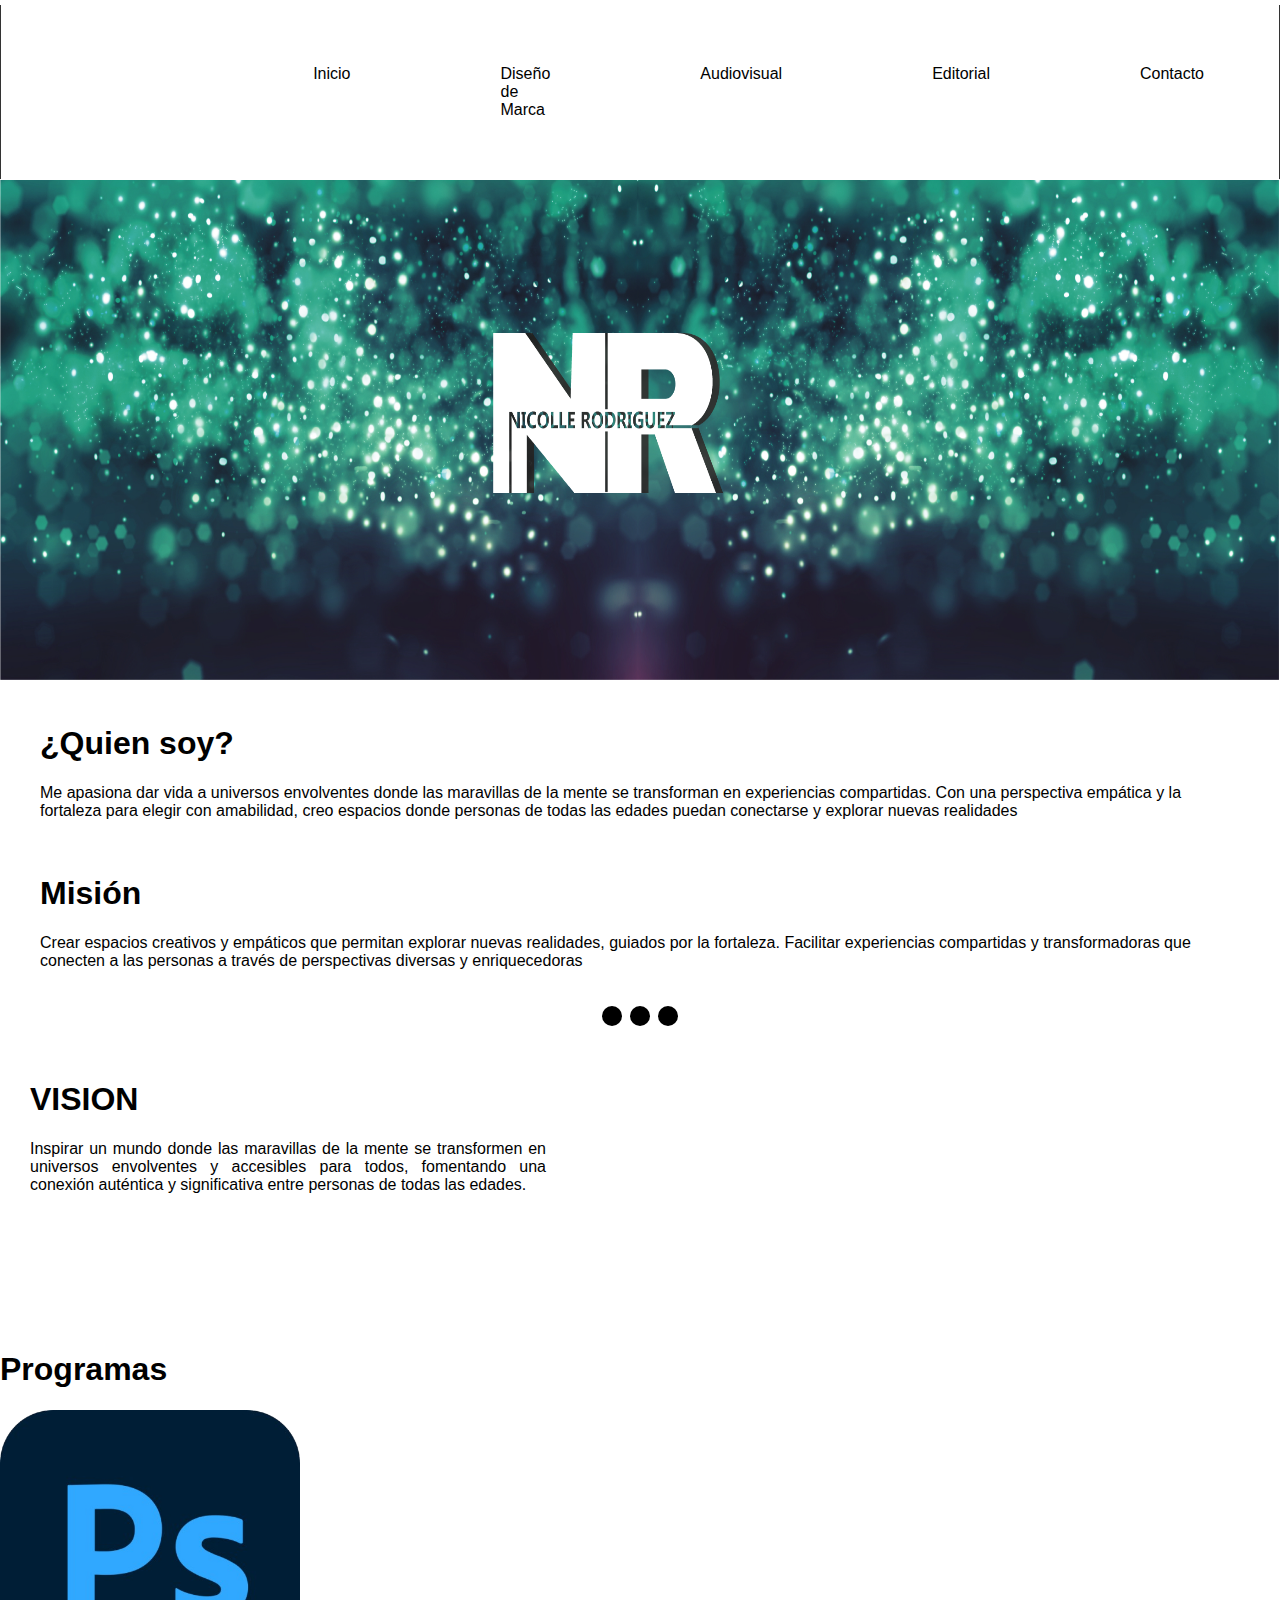
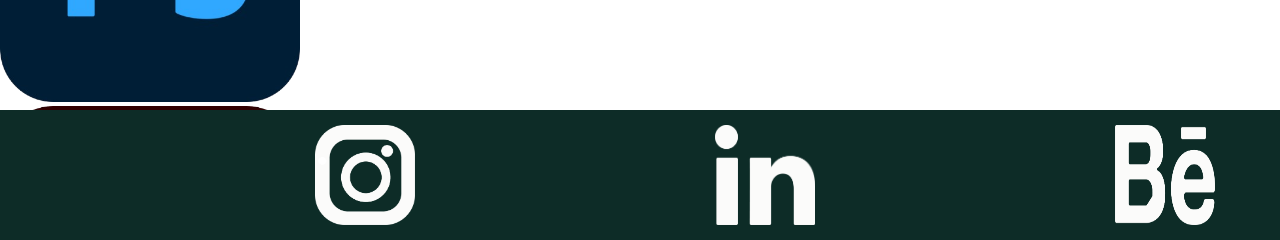
==== index.html @ faaec2b0 "arreglo barra menu" ====
<!DOCTYPE html>
<html lang="co">
<head>
    <meta charset="UTF-8">
    <title>Mi Página Web</title>
    <link rel="stylesheet" href="styles.css">
</head>
<body>
    <div class="contenedor">
        <nav>

            <ul class="menu">
                <img src="img/logo verde.png" alt="logo" class="logo">
                <li><a href="index.html">Inicio</a></li>
                <li><a href="diseño.html">Diseño de Marca</a>
                <div class="despliegue_abajo" >
                    <a href="servicio1">Servicio 1</a>
                    <a href="servicio2">Servicio 2</a>
                    <a href="servicio3">Servicio 3</a>
                </div>
                </li>
                <li><a href="audiovisual.html">Audiovisual</a>
                <div class="despliegue_abajo" >
                    <a href="servicio1">Servicio 1</a>
                    <a href="servicio2">Servicio 2</a>
                    <a href="servicio3">Servicio 3</a>
                </div>
                </li>
                <li><a href="editorial.html">Editorial</a>
                <div class="despliegue_abajo" >
                    <a href="servicio1">Servicio 1</a>
                    <a href="servicio2">Servicio 2</a>
                    <a href="servicio3">Servicio 3</a>
                </div>
                </li>
                <li>
                    <a href="contacto.html">Contacto</a>
                </li>
            </ul>
        </nav>
        <div class="portada">
            <img src="img/portada.png" alt="Inicio" class="portada img">
        </div>
        <div class="contenido"> 
            <div class="columna"> 
                <h1>¿Quien soy?</h1>
                <p>Me apasiona dar vida a universos envolventes donde las maravillas 
                    de la mente se transforman en experiencias compartidas. Con una 
                    perspectiva empática y la fortaleza para elegir con amabilidad, creo 
                    espacios donde personas de todas las edades puedan conectarse y 
                    explorar nuevas realidades
                </p> 
                <br>
                <h1>Misión</h1>
                <p>Crear espacios creativos y empáticos que permitan explorar nuevas 
                    realidades, guiados por la fortaleza. Facilitar experiencias 
                    compartidas y transformadoras que conecten a las personas a través 
                    de perspectivas diversas y enriquecedoras
                </p> 
            </div> 
            <div class="imagenes"> 
                <img src="img/img1.png" alt="Imagen1"> 
            </div>
            <div class="imagenes">
                <img src="img/img2.jpg" alt="Imagen2">
            </div>
            <div class="imagenes">
                <img src="img/img3.jpg" alt="Imagen3"> 
            </div>
            </div>
            <div class="cajapunto">
                <span class="punto" ></span>
                <span class="punto" ></span>
                <span class="punto" ></span>
            </div>    
            <div class="clearfix"></div>
        
            <section id="info">
                <article class="article">
                <h1>VISION</h1>         
                <p>Inspirar un mundo donde las maravillas de la mente se transformen 
                    en universos envolventes y accesibles para todos, fomentando una 
                    conexión auténtica y significativa entre personas de todas las edades.
                </p> 
            </section>
        </div> 
        <section>
            <h1>Programas</h1>
            <div class="programas">
                <img src="img/Photoshop.png">
                <img src="img/Adobe_Illustrator.png">
                <img src="img/Canva.png">
                <img src="img/indesign.png">
            </div>
        </section>
    </div>
    <footer>
        <div class="contacto">
            <a href="https://www.instagram.com" target="_blank">
                <img src="img/instagram-logo.png" alt="Instagram" class="redes">
            </a>
            <a href="https://www.linkedin.com" target="_blank">
                <img src="img/linkedin-logo.png" alt="LinkedIn" class="redes">
            </a>
            <a href="https://www.behance.net/nicollerodrigu17" target="_blank">
                <img src="img/behance-logo.png" alt="Behance" class="redes">
            </a>
        </div>
    </footer>
    <script> 
        var slideIndex = 0;
        showSlides();
        
        function showSlides() {
            var i;
            var slides = document.getElementsByClassName("galeria");
            var dots = document.getElementsByClassName("punto");
            for (i = 0; i < slides.length; i++) {
                slides[i].style.display = "none";  
            }
            slideIndex++;
            if (slideIndex > slides.length) {slideIndex = 1}    
            for (i = 0; i < dots.length; i++) {
                dots[i].className = dots[i].className.replace(" activo", "");
            }
            slides[slideIndex-1].style.display = "block";  
            dots[slideIndex-1].className += " activo";
            setTimeout(showSlides, 2000); 
        }
    </script>
</body>
</html>
---- styles.css ----
@charset "utf-8";
* {box-sizing:border-box}



body {
    font-family: Arial, sans-serif;
    margin: 0;
    padding: 0;
    display: flex;
    flex-direction: column;
    min-height: 100vh;
}

.contenedor {
    flex: 1;
}

nav {
    background-color: #333;
    color: white;
}

.menu {
    background-color: white;
    list-style: none;
    padding: 10;
    margin: 1px;
    margin-top: 5px;
    display: flex;
    justify-content: flex-end;
    border: #333;
}

.programas{
    width: 300px;
    height: 300px;
    display:block;
    text-align: center;
    overflow-x: auto;
    float: left;
}

/*Menu*/

.logo{
    width: 120px;
    height: max-content;
    padding-top: 40px;
    margin-right: 290px;
}

.menu li {
    margin: 0 15px;
    padding: 20px;
}

.menu li a {
    color: rgb(0, 0, 0);
    text-decoration: none;
    padding: 40px;
    display: block;
}

.menu li a:hover {
    background-color: #7BB38C;

}


.despliegue_abajo{
    display: none;
    position: absolute;
    background-color: #f9f9f9;
    min-width: 160px;
    box-shadow: 0px 8px 16px 0px rgba(0,0,0,0.2);
    z-index: 1;
}

.despliegue_abajo a{
    color:black;
    padding: 12px 16px;
    text-decoration: none;
    display: block;
    text-align: left;
}

.despliegue_abajo a:hover{
    background-color: #f1f1f1;
}

li:hover .despliegue_abajo{
    display: block;
}

/* Body index */


.portada img {
    width: 100%;
    height: 500px;
}

.contenido {
    display: flex;
    padding: 20px;
}

.columna {
    flex: 1;
    padding: 0 20px;
}

.columna h1{
    width: 700px;
}

.imagenes{
    display:none;
}

.galeria {
    width: 550px;
    position: relative;
    height: 250px;
    background-color: #D4B080;
}

.galeria img {
    margin-right: 10px;
    width: 100%;
    height: auto;
}


.cajapunto {
    text-align:center;
}

.punto {
    cursor: pointer;
    height: 20px;
    width: 20px;
    margin: 0 2px;
    background-color: #000000;
    border-radius: 50%;
    display: inline-block;
    }


.clearfix{
    clear: both;
}

    
img {
    width:100%;
}

.activo {
    background-color: #717171;
}


/*footer */
footer {
    background-color: #0D2C27;
    color: white;
    text-align: center;
    padding: 15px;
}


.redes{
    width: 100px;
    height: 100px;
    margin-left: 300px;
    float: left;
    
}


/* Contacto.html*/

#info{
    padding: 30px;
    height: 300px;
    width: 45%;
    text-align: justify;
    display: inline-block;

}

aside{
    float: left;
    width: 45%;
    background-color: #7BB38C;
    min-height: 500px;
    padding-left: 10px;
    padding-right: 10px;
    padding-top: 10px;

}

form{
    padding: 50px;
}

input{
    margin-bottom: 20px;
    width: 500px;
}

#descripcion{
    height: 300px;
    text-align: top;
}

#enviar{
    width: 150px;
    height: 29px;
    text-align: center;
    margin-left: 200px;
}

/*Diseño de Marca*/

.enredos{
    display: inline-block;
    vertical-align: middle;
    margin-right: 10px;
}


.diseño1{
    width: 500px;
    height: 400px;
    float: left;
}


.diseño2{
    width: 500px;
    height: 400px;
    float: right;
}

.app {
    width:300px;
}
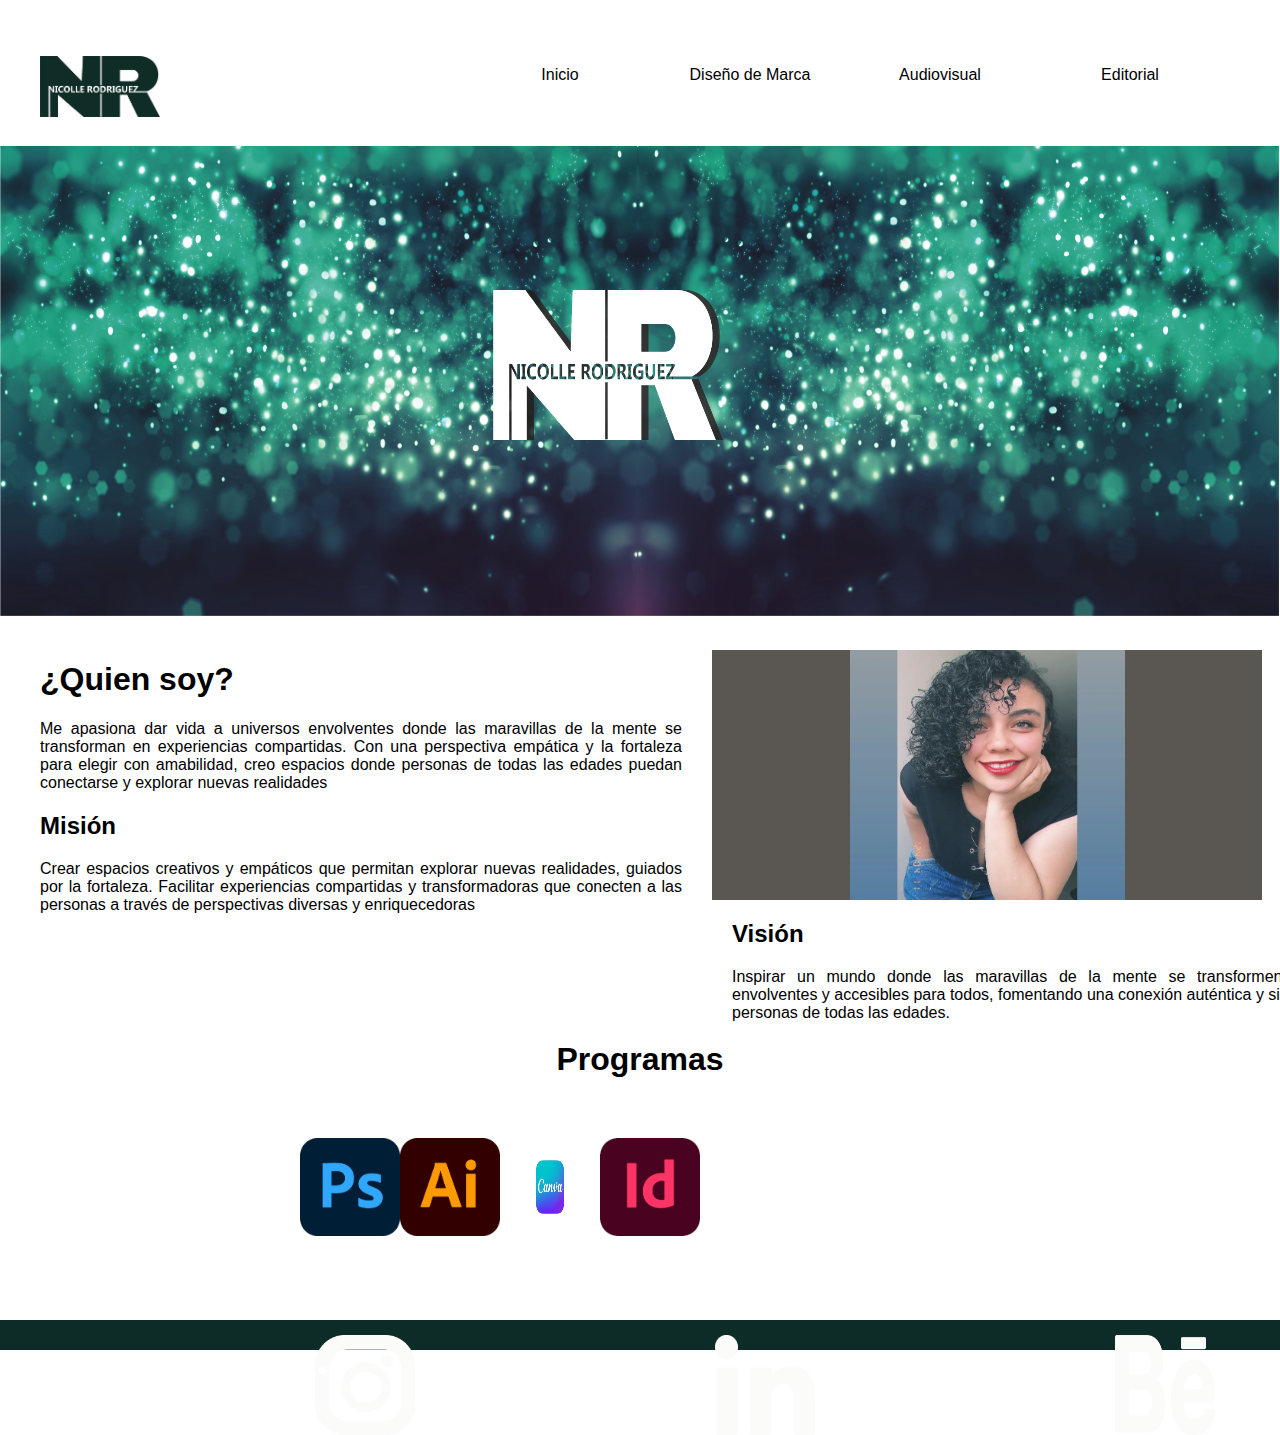
==== commit 07464ecf: "cambio index imagenes" ====
--- a/index.html
+++ b/index.html
@@ -11,22 +11,22 @@
 
             <ul class="menu">
                 <img src="img/logo verde.png" alt="logo" class="logo">
-                <li><a href="index.html">Inicio</a></li>
-                <li><a href="diseño.html">Diseño de Marca</a>
+                <li><a href="index.html" class="index">Inicio</a></li>
+                <li><a href="diseño.html"class="index">Diseño de Marca</a>
                 <div class="despliegue_abajo" >
                     <a href="servicio1">Servicio 1</a>
                     <a href="servicio2">Servicio 2</a>
                     <a href="servicio3">Servicio 3</a>
                 </div>
                 </li>
-                <li><a href="audiovisual.html">Audiovisual</a>
+                <li><a href="audiovisual.html" class="index">Audiovisual</a>
                 <div class="despliegue_abajo" >
                     <a href="servicio1">Servicio 1</a>
                     <a href="servicio2">Servicio 2</a>
                     <a href="servicio3">Servicio 3</a>
                 </div>
                 </li>
-                <li><a href="editorial.html">Editorial</a>
+                <li><a href="editorial.html" class="index">Editorial</a>
                 <div class="despliegue_abajo" >
                     <a href="servicio1">Servicio 1</a>
                     <a href="servicio2">Servicio 2</a>
@@ -34,7 +34,7 @@
                 </div>
                 </li>
                 <li>
-                    <a href="contacto.html">Contacto</a>
+                    <a href="contacto.html" class="index">Contacto</a>
                 </li>
             </ul>
         </nav>
@@ -49,49 +49,48 @@
                     perspectiva empática y la fortaleza para elegir con amabilidad, creo 
                     espacios donde personas de todas las edades puedan conectarse y 
                     explorar nuevas realidades
-                </p> 
-                <br>
-                <h1>Misión</h1>
+                </p>   
+                <h2>Misión</h2>
                 <p>Crear espacios creativos y empáticos que permitan explorar nuevas 
                     realidades, guiados por la fortaleza. Facilitar experiencias 
                     compartidas y transformadoras que conecten a las personas a través 
                     de perspectivas diversas y enriquecedoras
                 </p> 
-            </div> 
-            <div class="imagenes"> 
-                <img src="img/img1.png" alt="Imagen1"> 
             </div>
-            <div class="imagenes">
-                <img src="img/img2.jpg" alt="Imagen2">
-            </div>
-            <div class="imagenes">
-                <img src="img/img3.jpg" alt="Imagen3"> 
-            </div>
-            </div>
-            <div class="cajapunto">
-                <span class="punto" ></span>
-                <span class="punto" ></span>
-                <span class="punto" ></span>
-            </div>    
-            <div class="clearfix"></div>
-        
-            <section id="info">
-                <article class="article">
-                <h1>VISION</h1>         
-                <p>Inspirar un mundo donde las maravillas de la mente se transformen 
-                    en universos envolventes y accesibles para todos, fomentando una 
-                    conexión auténtica y significativa entre personas de todas las edades.
-                </p> 
-            </section>
+            <aside>                
+                <div class="imagenes"> 
+                    <img src="img/img1.png" alt="Imagen1" class="imagen"> 
+                </div>
+                <div class="imagenes">
+                    <img src="img/img2.jpg" alt="Imagen2" class="imagen">
+                </div>
+                <div class="imagenes">
+                    <img src="img/img3.jpg" alt="Imagen3" class="imagen"> 
+                </div>
+                <div class="cajapunto">
+                    <span class="punto" ></span>
+                    <span class="punto" ></span>
+                    <span class="punto" ></span>
+                </div>    
+                <div class="columna"> 
+                    <h2>Visión</h2>         
+                    <p>Inspirar un mundo donde las maravillas de la mente se transformen 
+                        en universos envolventes y accesibles para todos, fomentando una 
+                        conexión auténtica y significativa entre personas de todas las edades.
+                    </p> 
+                </div>
+            </aside> 
         </div> 
-        <section>
-            <h1>Programas</h1>
+
             <div class="programas">
-                <img src="img/Photoshop.png">
-                <img src="img/Adobe_Illustrator.png">
-                <img src="img/Canva.png">
-                <img src="img/indesign.png">
-            </div>
+                <h1>Programas</h1>
+                <br>
+                <div class="iconos">
+                    <img src="img/Photoshop.png" alt="logo Photoshop" class="programa">
+                    <img src="img/Adobe_Illustrator.png"alt="logo Adobe Ilustrato" class="programa">
+                    <img src="img/Canva.png"alt="logo Canva" class="programa">
+                    <img src="img/indesign.png"alt="logo indesing" class="programa">
+                </div>
         </section>
     </div>
     <footer>
@@ -113,7 +112,7 @@
         
         function showSlides() {
             var i;
-            var slides = document.getElementsByClassName("galeria");
+            var slides = document.getElementsByClassName("imagenes");
             var dots = document.getElementsByClassName("punto");
             for (i = 0; i < slides.length; i++) {
                 slides[i].style.display = "none";  
--- a/styles.css
+++ b/styles.css
@@ -1,6 +1,5 @@
 @charset "utf-8";
 * {box-sizing:border-box}
-
 
 
 body {
@@ -21,24 +20,20 @@
     color: white;
 }
 
-.menu {
-    background-color: white;
-    list-style: none;
-    padding: 10;
-    margin: 1px;
-    margin-top: 5px;
-    display: flex;
-    justify-content: flex-end;
-    border: #333;
-}
 
 .programas{
-    width: 300px;
+    width: 100%;
     height: 300px;
     display:block;
     text-align: center;
     overflow-x: auto;
-    float: left;
+}
+
+.iconos{
+    width: 100px;
+    display: flex;
+    margin: 20px;
+    margin-left: 300px;
 }
 
 /*Menu*/
@@ -50,21 +45,36 @@
     margin-right: 290px;
 }
 
+.index{
+    margin-top: 50px;
+    
+}
+.menu {
+    background-color: white;
+    height: 100px;
+    margin-bottom:  30px;
+    list-style: none;
+    display: flex;
+    border: #333;
+}
+
 .menu li {
     margin: 0 15px;
-    padding: 20px;
+    padding: 0%;
 }
 
 .menu li a {
     color: rgb(0, 0, 0);
+    width: 130px;
     text-decoration: none;
-    padding: 40px;
+    text-align: center;
+    margin-left: 30px;
     display: block;
 }
 
 .menu li a:hover {
     background-color: #7BB38C;
-
+    height: max-content;
 }
 
 
@@ -72,14 +82,12 @@
     display: none;
     position: absolute;
     background-color: #f9f9f9;
-    min-width: 160px;
-    box-shadow: 0px 8px 16px 0px rgba(0,0,0,0.2);
-    z-index: 1;
+    box-shadow: 0px 0px 0px 0px rgba(0,0,0,0.2);
 }
 
 .despliegue_abajo a{
     color:black;
-    padding: 12px 16px;
+    padding: 12px 1px;
     text-decoration: none;
     display: block;
     text-align: left;
@@ -98,32 +106,37 @@
 
 .portada img {
     width: 100%;
-    height: 500px;
+    height: 470px;
 }
 
 .contenido {
-    display: flex;
+    display:flex;
     padding: 20px;
+    height: 400px;
 }
 
 .columna {
-    flex: 1;
+    width: 700px;
+    text-align: justify;
     padding: 0 20px;
+
 }
 
 .columna h1{
-    width: 700px;
-}
-
+    width: 200px;
+}
+
+
+.imagen{
+    width: 50%;
+    height: 100%;
+    
+}
 .imagenes{
-    display:none;
-}
-
-.galeria {
     width: 550px;
-    position: relative;
+    text-align: center;
     height: 250px;
-    background-color: #D4B080;
+    background-color: #5a5753;
 }
 
 .galeria img {
@@ -134,7 +147,7 @@
 
 
 .cajapunto {
-    text-align:center;
+    display: none;
 }
 
 .punto {
@@ -194,7 +207,7 @@
 aside{
     float: left;
     width: 45%;
-    background-color: #7BB38C;
+    background-color: white;
     min-height: 500px;
     padding-left: 10px;
     padding-right: 10px;
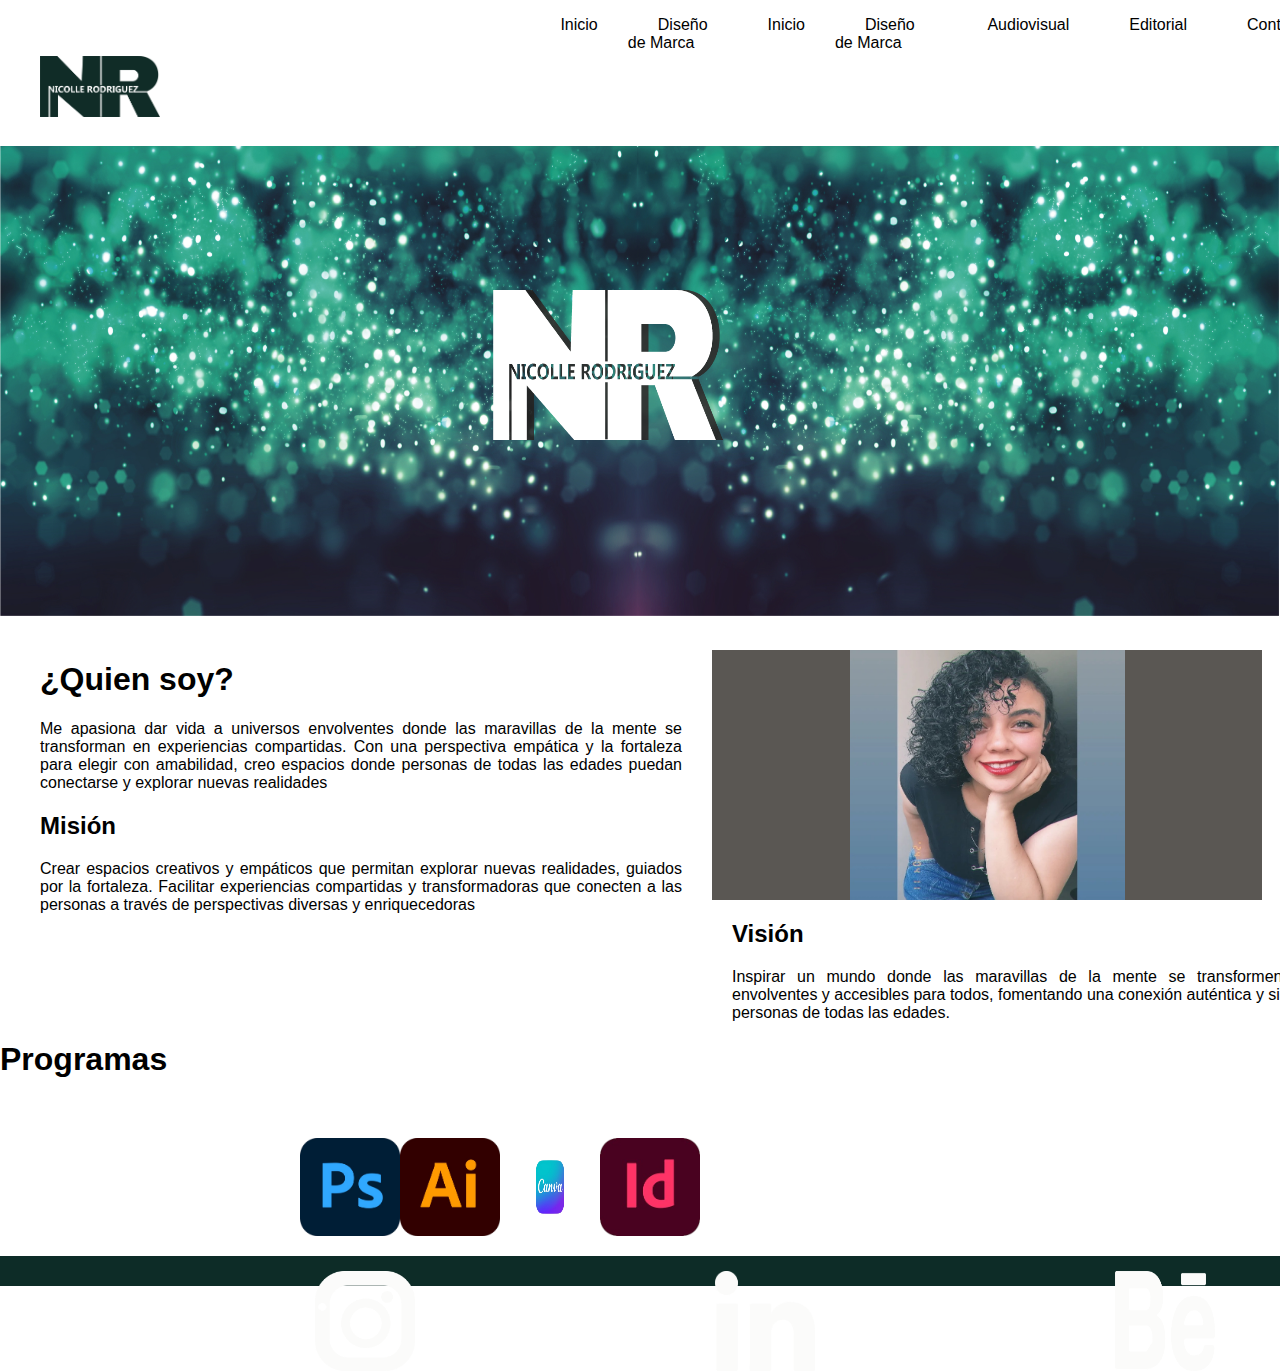
==== commit 77d94105: "Merge remote-tracking branch 'origin/master'" ====
--- a/index.html
+++ b/index.html
@@ -11,8 +11,13 @@
 
             <ul class="menu">
                 <img src="img/logo verde.png" alt="logo" class="logo">
+<<<<<<< HEAD
                 <li><a href="index.html" class="index">Inicio</a></li>
                 <li><a href="diseño.html"class="index">Diseño de Marca</a>
+=======
+                <li><a href="index.html">Inicio</a></li>
+                <li><a href="diseño.html">Diseño de Marca</a>
+>>>>>>> origin/master
                 <div class="despliegue_abajo" >
                     <a href="servicio1">Servicio 1</a>
                     <a href="servicio2">Servicio 2</a>
--- a/styles.css
+++ b/styles.css
@@ -20,6 +20,19 @@
     color: white;
 }
 
+<<<<<<< HEAD
+=======
+.menu {
+    background-color: white;
+    list-style: none;
+    padding: 10;
+    margin: 1px;
+    margin-top: 5px;
+    display: flex;
+    justify-content: flex-end;
+    border: #333;
+}
+>>>>>>> origin/master
 
 .programas{
     width: 100%;
@@ -43,6 +56,7 @@
     height: max-content;
     padding-top: 40px;
     margin-right: 290px;
+<<<<<<< HEAD
 }
 
 .index{
@@ -56,6 +70,8 @@
     list-style: none;
     display: flex;
     border: #333;
+=======
+>>>>>>> origin/master
 }
 
 .menu li {
@@ -67,14 +83,22 @@
     color: rgb(0, 0, 0);
     width: 130px;
     text-decoration: none;
+<<<<<<< HEAD
     text-align: center;
     margin-left: 30px;
+=======
+    padding: 40px;
+>>>>>>> origin/master
     display: block;
 }
 
 .menu li a:hover {
     background-color: #7BB38C;
+<<<<<<< HEAD
     height: max-content;
+=======
+
+>>>>>>> origin/master
 }
 
 
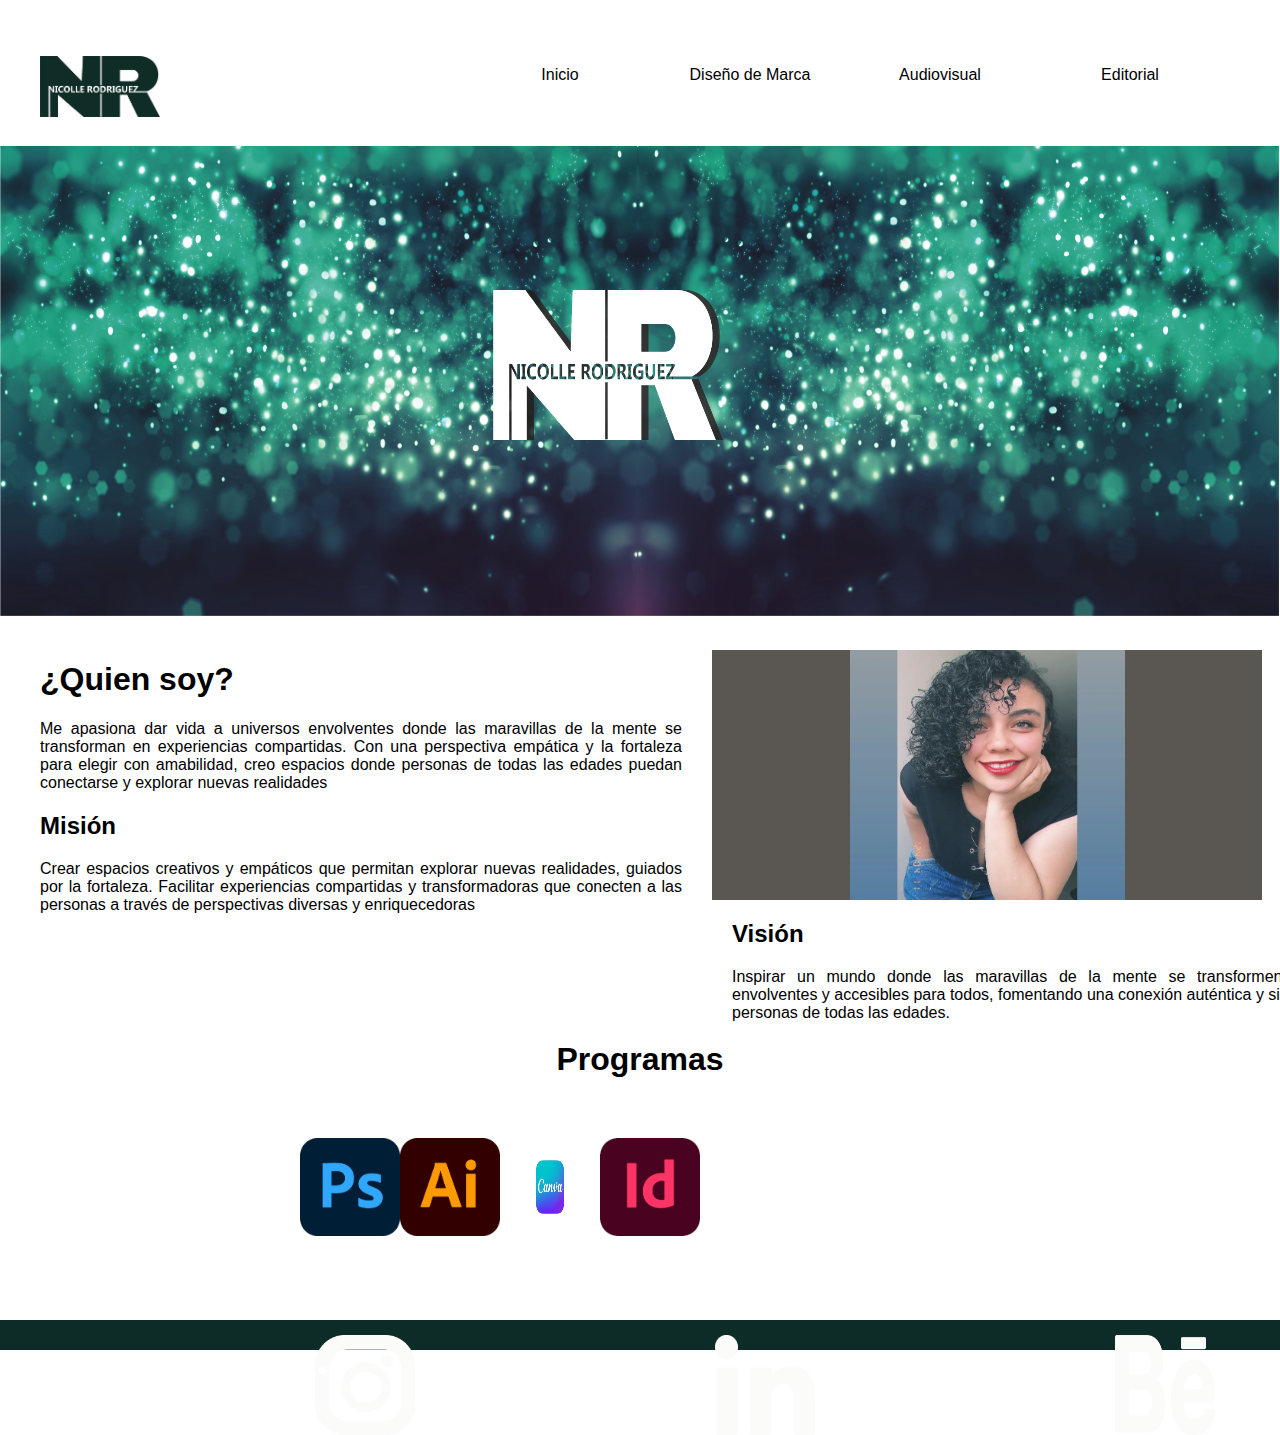
==== commit 54398db6: "Revert "Merge remote-tracking branch 'origin/master'"" ====
--- a/index.html
+++ b/index.html
@@ -11,13 +11,8 @@
 
             <ul class="menu">
                 <img src="img/logo verde.png" alt="logo" class="logo">
-<<<<<<< HEAD
                 <li><a href="index.html" class="index">Inicio</a></li>
                 <li><a href="diseño.html"class="index">Diseño de Marca</a>
-=======
-                <li><a href="index.html">Inicio</a></li>
-                <li><a href="diseño.html">Diseño de Marca</a>
->>>>>>> origin/master
                 <div class="despliegue_abajo" >
                     <a href="servicio1">Servicio 1</a>
                     <a href="servicio2">Servicio 2</a>
--- a/styles.css
+++ b/styles.css
@@ -20,19 +20,6 @@
     color: white;
 }
 
-<<<<<<< HEAD
-=======
-.menu {
-    background-color: white;
-    list-style: none;
-    padding: 10;
-    margin: 1px;
-    margin-top: 5px;
-    display: flex;
-    justify-content: flex-end;
-    border: #333;
-}
->>>>>>> origin/master
 
 .programas{
     width: 100%;
@@ -56,7 +43,6 @@
     height: max-content;
     padding-top: 40px;
     margin-right: 290px;
-<<<<<<< HEAD
 }
 
 .index{
@@ -70,8 +56,6 @@
     list-style: none;
     display: flex;
     border: #333;
-=======
->>>>>>> origin/master
 }
 
 .menu li {
@@ -83,22 +67,14 @@
     color: rgb(0, 0, 0);
     width: 130px;
     text-decoration: none;
-<<<<<<< HEAD
     text-align: center;
     margin-left: 30px;
-=======
-    padding: 40px;
->>>>>>> origin/master
     display: block;
 }
 
 .menu li a:hover {
     background-color: #7BB38C;
-<<<<<<< HEAD
     height: max-content;
-=======
-
->>>>>>> origin/master
 }
 
 
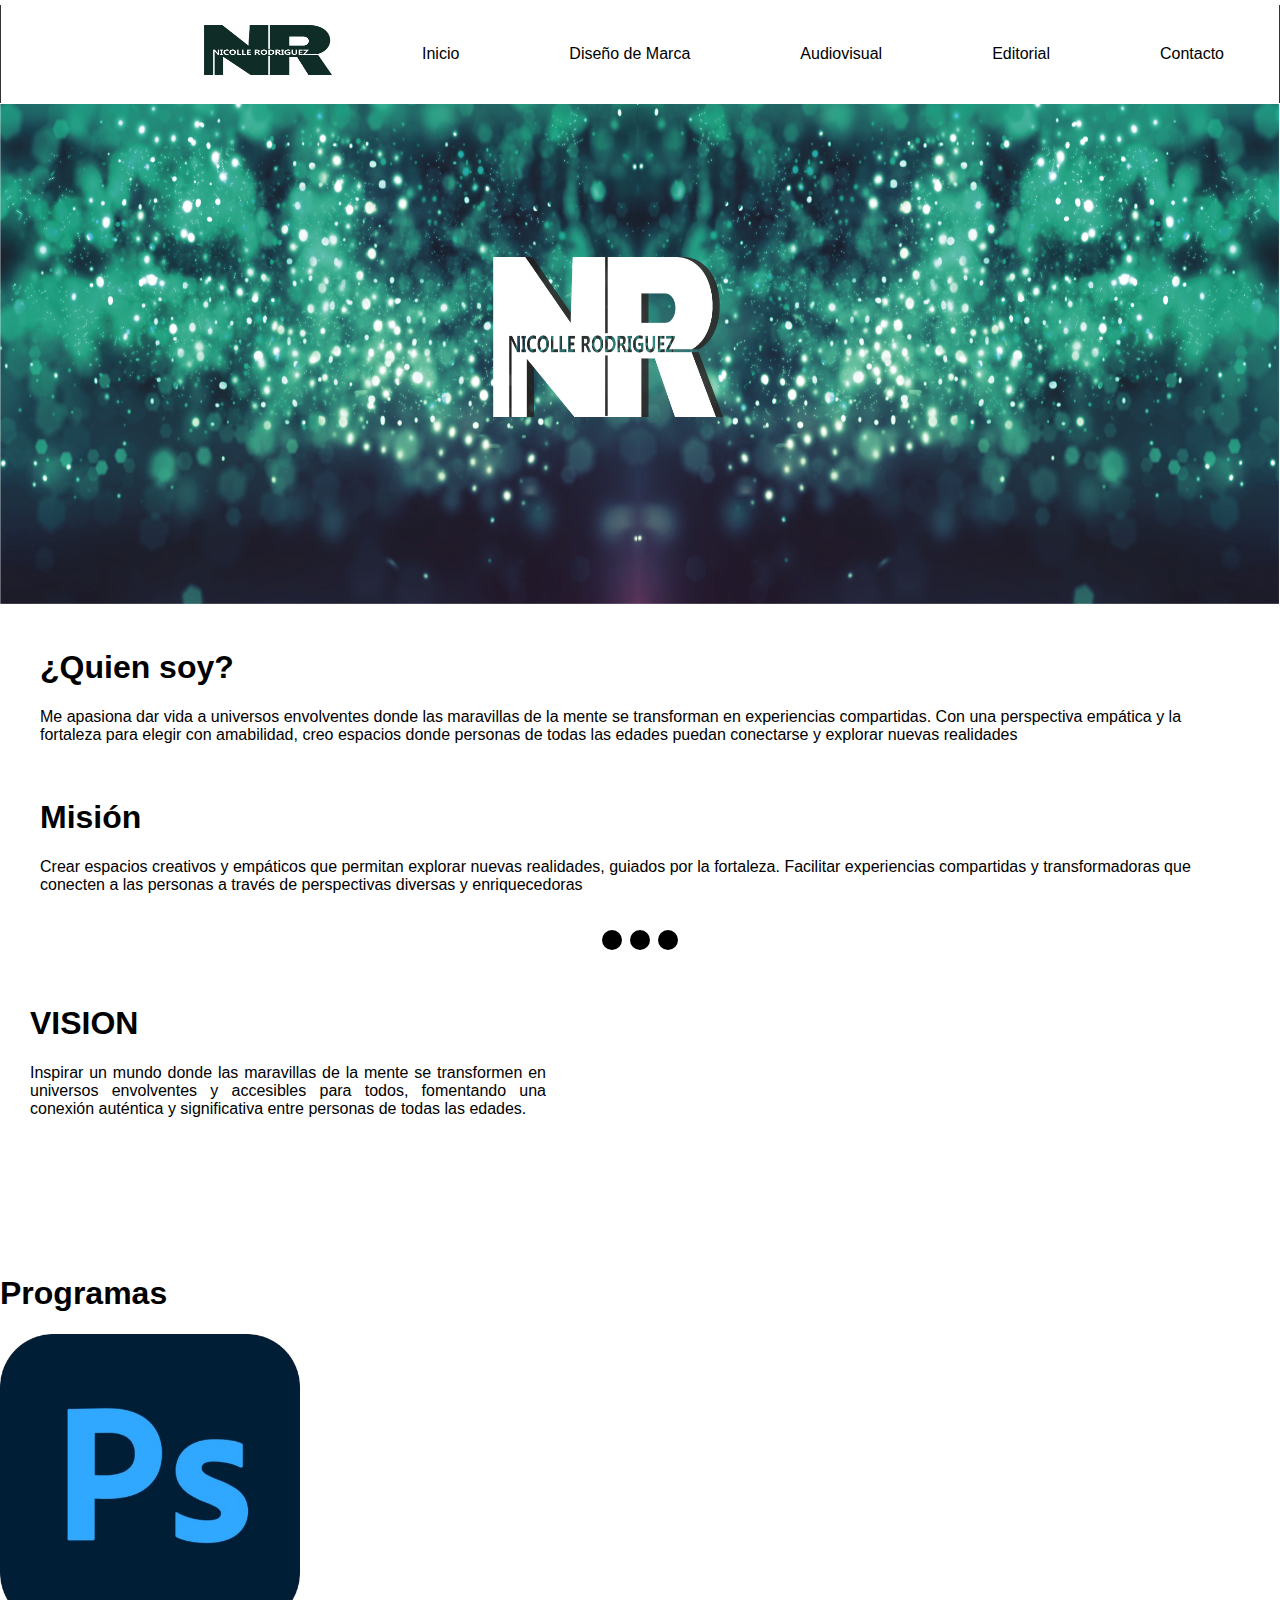
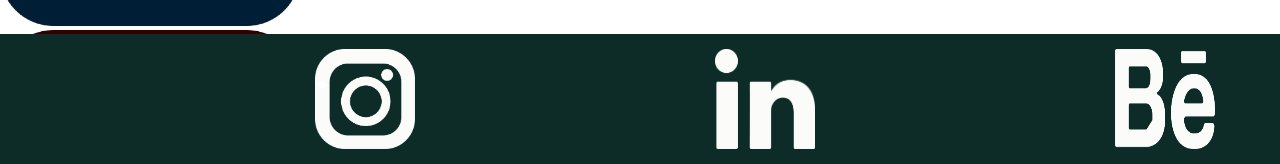
==== commit 2f92ff0f: "Revert "cambio index imagenes"" ====
--- a/index.html
+++ b/index.html
@@ -8,25 +8,24 @@
 <body>
     <div class="contenedor">
         <nav>
-
             <ul class="menu">
-                <img src="img/logo verde.png" alt="logo" class="logo">
-                <li><a href="index.html" class="index">Inicio</a></li>
-                <li><a href="diseño.html"class="index">Diseño de Marca</a>
+                <li><img src="img/logo verde.png" alt="logo" class="logo"></li>
+                <li><a href="index.html">Inicio</a></li>
+                <li><a href="diseño.html">Diseño de Marca</a>
                 <div class="despliegue_abajo" >
                     <a href="servicio1">Servicio 1</a>
                     <a href="servicio2">Servicio 2</a>
                     <a href="servicio3">Servicio 3</a>
                 </div>
                 </li>
-                <li><a href="audiovisual.html" class="index">Audiovisual</a>
+                <li><a href="audiovisual.html">Audiovisual</a>
                 <div class="despliegue_abajo" >
                     <a href="servicio1">Servicio 1</a>
                     <a href="servicio2">Servicio 2</a>
                     <a href="servicio3">Servicio 3</a>
                 </div>
                 </li>
-                <li><a href="editorial.html" class="index">Editorial</a>
+                <li><a href="editorial.html">Editorial</a>
                 <div class="despliegue_abajo" >
                     <a href="servicio1">Servicio 1</a>
                     <a href="servicio2">Servicio 2</a>
@@ -34,7 +33,7 @@
                 </div>
                 </li>
                 <li>
-                    <a href="contacto.html" class="index">Contacto</a>
+                    <a href="contacto.html">Contacto</a>
                 </li>
             </ul>
         </nav>
@@ -49,48 +48,49 @@
                     perspectiva empática y la fortaleza para elegir con amabilidad, creo 
                     espacios donde personas de todas las edades puedan conectarse y 
                     explorar nuevas realidades
-                </p>   
-                <h2>Misión</h2>
+                </p> 
+                <br>
+                <h1>Misión</h1>
                 <p>Crear espacios creativos y empáticos que permitan explorar nuevas 
                     realidades, guiados por la fortaleza. Facilitar experiencias 
                     compartidas y transformadoras que conecten a las personas a través 
                     de perspectivas diversas y enriquecedoras
                 </p> 
+            </div> 
+            <div class="imagenes"> 
+                <img src="img/img1.png" alt="Imagen1"> 
             </div>
-            <aside>                
-                <div class="imagenes"> 
-                    <img src="img/img1.png" alt="Imagen1" class="imagen"> 
-                </div>
-                <div class="imagenes">
-                    <img src="img/img2.jpg" alt="Imagen2" class="imagen">
-                </div>
-                <div class="imagenes">
-                    <img src="img/img3.jpg" alt="Imagen3" class="imagen"> 
-                </div>
-                <div class="cajapunto">
-                    <span class="punto" ></span>
-                    <span class="punto" ></span>
-                    <span class="punto" ></span>
-                </div>    
-                <div class="columna"> 
-                    <h2>Visión</h2>         
-                    <p>Inspirar un mundo donde las maravillas de la mente se transformen 
-                        en universos envolventes y accesibles para todos, fomentando una 
-                        conexión auténtica y significativa entre personas de todas las edades.
-                    </p> 
-                </div>
-            </aside> 
+            <div class="imagenes">
+                <img src="img/img2.jpg" alt="Imagen2">
+            </div>
+            <div class="imagenes">
+                <img src="img/img3.jpg" alt="Imagen3"> 
+            </div>
+            </div>
+            <div class="cajapunto">
+                <span class="punto" ></span>
+                <span class="punto" ></span>
+                <span class="punto" ></span>
+            </div>    
+            <div class="clearfix"></div>
+        
+            <section id="info">
+                <article class="article">
+                <h1>VISION</h1>         
+                <p>Inspirar un mundo donde las maravillas de la mente se transformen 
+                    en universos envolventes y accesibles para todos, fomentando una 
+                    conexión auténtica y significativa entre personas de todas las edades.
+                </p> 
+            </section>
         </div> 
-
+        <section>
+            <h1>Programas</h1>
             <div class="programas">
-                <h1>Programas</h1>
-                <br>
-                <div class="iconos">
-                    <img src="img/Photoshop.png" alt="logo Photoshop" class="programa">
-                    <img src="img/Adobe_Illustrator.png"alt="logo Adobe Ilustrato" class="programa">
-                    <img src="img/Canva.png"alt="logo Canva" class="programa">
-                    <img src="img/indesign.png"alt="logo indesing" class="programa">
-                </div>
+                <img src="img/Photoshop.png">
+                <img src="img/Adobe_Illustrator.png">
+                <img src="img/Canva.png">
+                <img src="img/indesign.png">
+            </div>
         </section>
     </div>
     <footer>
@@ -112,7 +112,7 @@
         
         function showSlides() {
             var i;
-            var slides = document.getElementsByClassName("imagenes");
+            var slides = document.getElementsByClassName("galeria");
             var dots = document.getElementsByClassName("punto");
             for (i = 0; i < slides.length; i++) {
                 slides[i].style.display = "none";  
--- a/styles.css
+++ b/styles.css
@@ -1,5 +1,6 @@
 @charset "utf-8";
 * {box-sizing:border-box}
+
 
 
 body {
@@ -20,74 +21,68 @@
     color: white;
 }
 
+.menu {
+    background-color: white;
+    list-style: none;
+    padding: 0;
+    margin: 1px;
+    margin-top: 5px;
+    display: flex;
+    justify-content: flex-end;
+    border: #333;
+}
 
 .programas{
-    width: 100%;
+    width: 300px;
     height: 300px;
     display:block;
     text-align: center;
     overflow-x: auto;
-}
-
-.iconos{
-    width: 100px;
-    display: flex;
-    margin: 20px;
-    margin-left: 300px;
+    float: left;
 }
 
 /*Menu*/
 
 .logo{
-    width: 120px;
-    height: max-content;
-    padding-top: 40px;
-    margin-right: 290px;
-}
-
-.index{
-    margin-top: 50px;
-    
-}
-.menu {
-    background-color: white;
-    height: 100px;
-    margin-bottom:  30px;
-    list-style: none;
-    display: flex;
-    border: #333;
+    float: left;
+    margin-right: 30px;
+
 }
 
 .menu li {
     margin: 0 15px;
-    padding: 0%;
+    padding: 20px;
 }
 
 .menu li a {
     color: rgb(0, 0, 0);
-    width: 130px;
     text-decoration: none;
-    text-align: center;
-    margin-left: 30px;
+    padding: 20px;
     display: block;
 }
 
 .menu li a:hover {
     background-color: #7BB38C;
-    height: max-content;
-}
-
+}
+
+li img{
+    width: 100%;
+    height: 50px;
+    
+}
 
 .despliegue_abajo{
     display: none;
     position: absolute;
     background-color: #f9f9f9;
-    box-shadow: 0px 0px 0px 0px rgba(0,0,0,0.2);
+    min-width: 160px;
+    box-shadow: 0px 8px 16px 0px rgba(0,0,0,0.2);
+    z-index: 1;
 }
 
 .despliegue_abajo a{
     color:black;
-    padding: 12px 1px;
+    padding: 12px 16px;
     text-decoration: none;
     display: block;
     text-align: left;
@@ -101,42 +96,37 @@
     display: block;
 }
 
-/* Body index */
+/* index */
 
 
 .portada img {
     width: 100%;
-    height: 470px;
+    height: 500px;
 }
 
 .contenido {
-    display:flex;
+    display: flex;
     padding: 20px;
-    height: 400px;
 }
 
 .columna {
+    flex: 1;
+    padding: 0 20px;
+}
+
+.columna h1{
     width: 700px;
-    text-align: justify;
-    padding: 0 20px;
-
-}
-
-.columna h1{
-    width: 200px;
-}
-
-
-.imagen{
-    width: 50%;
-    height: 100%;
-    
-}
+}
+
 .imagenes{
+    display:none;
+}
+
+.galeria {
     width: 550px;
-    text-align: center;
+    position: relative;
     height: 250px;
-    background-color: #5a5753;
+    background-color: #D4B080;
 }
 
 .galeria img {
@@ -147,7 +137,7 @@
 
 
 .cajapunto {
-    display: none;
+    text-align:center;
 }
 
 .punto {
@@ -207,7 +197,7 @@
 aside{
     float: left;
     width: 45%;
-    background-color: white;
+    background-color: #7BB38C;
     min-height: 500px;
     padding-left: 10px;
     padding-right: 10px;
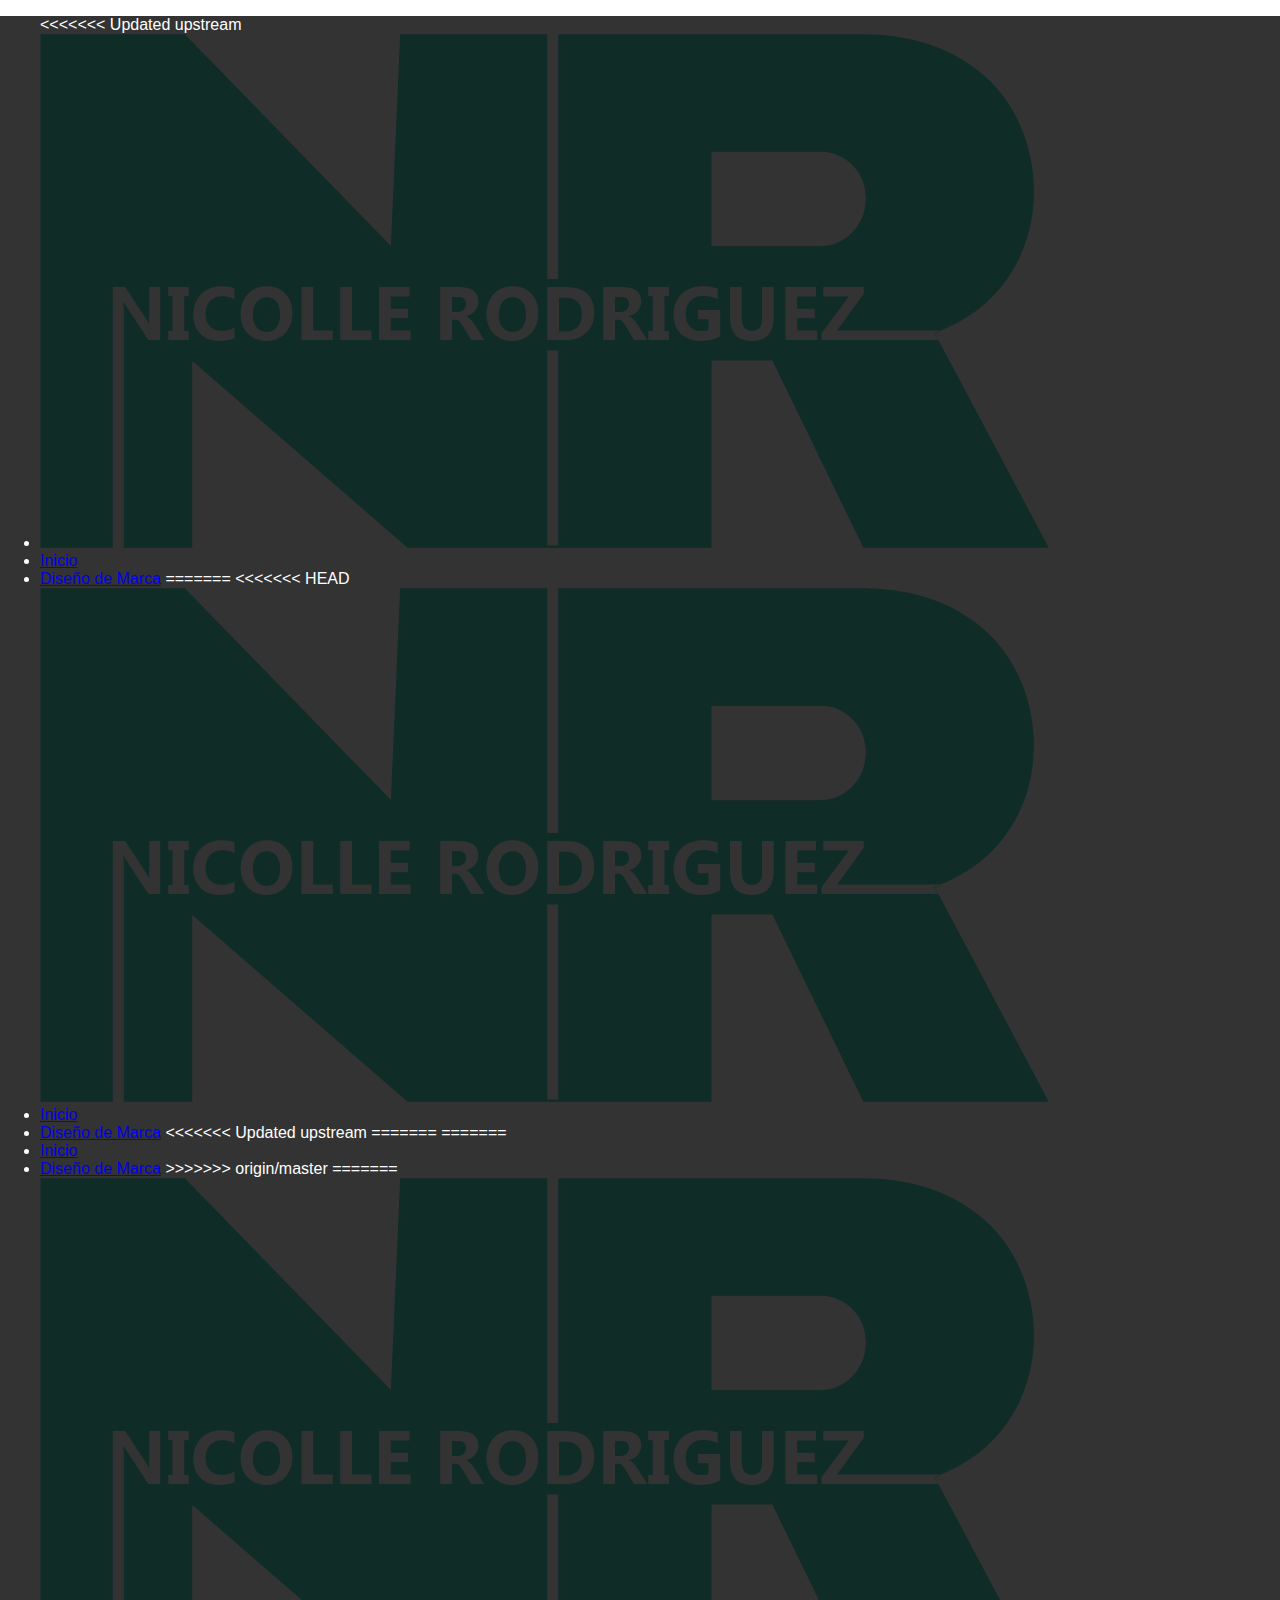
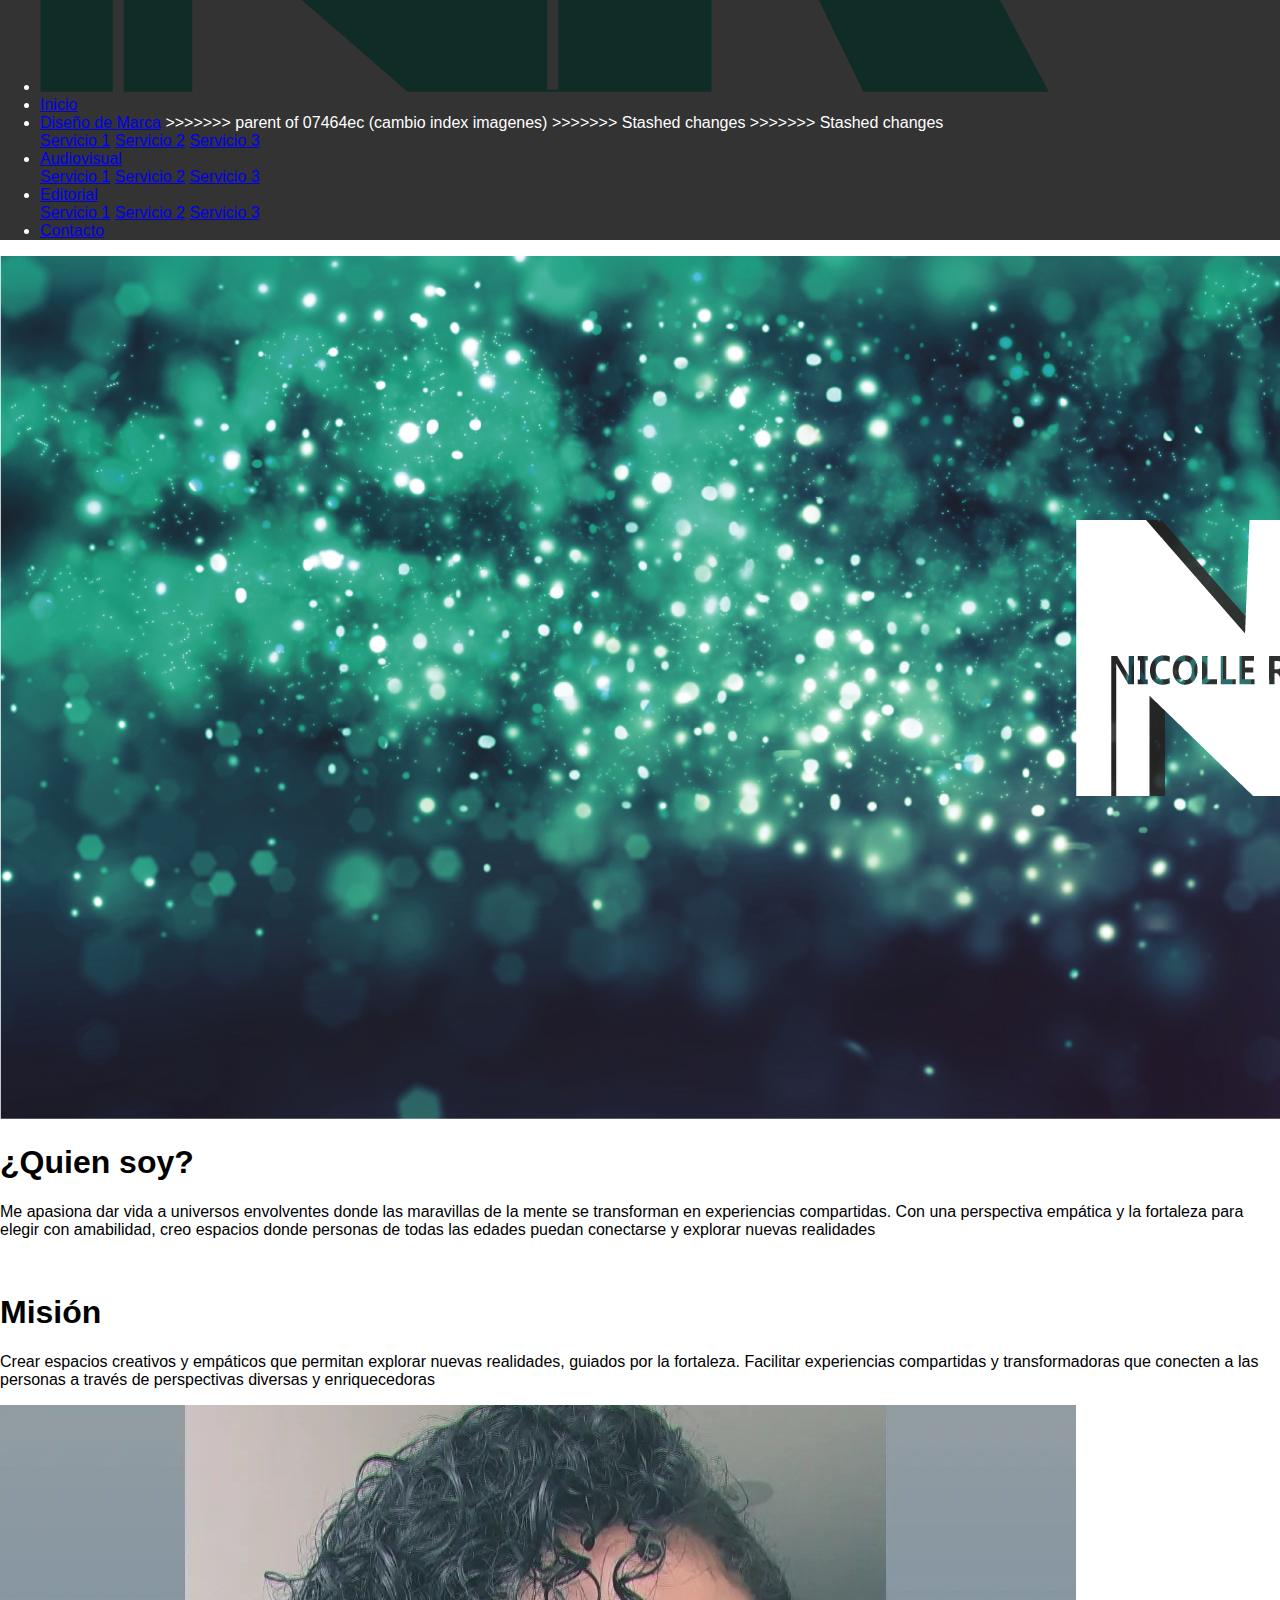
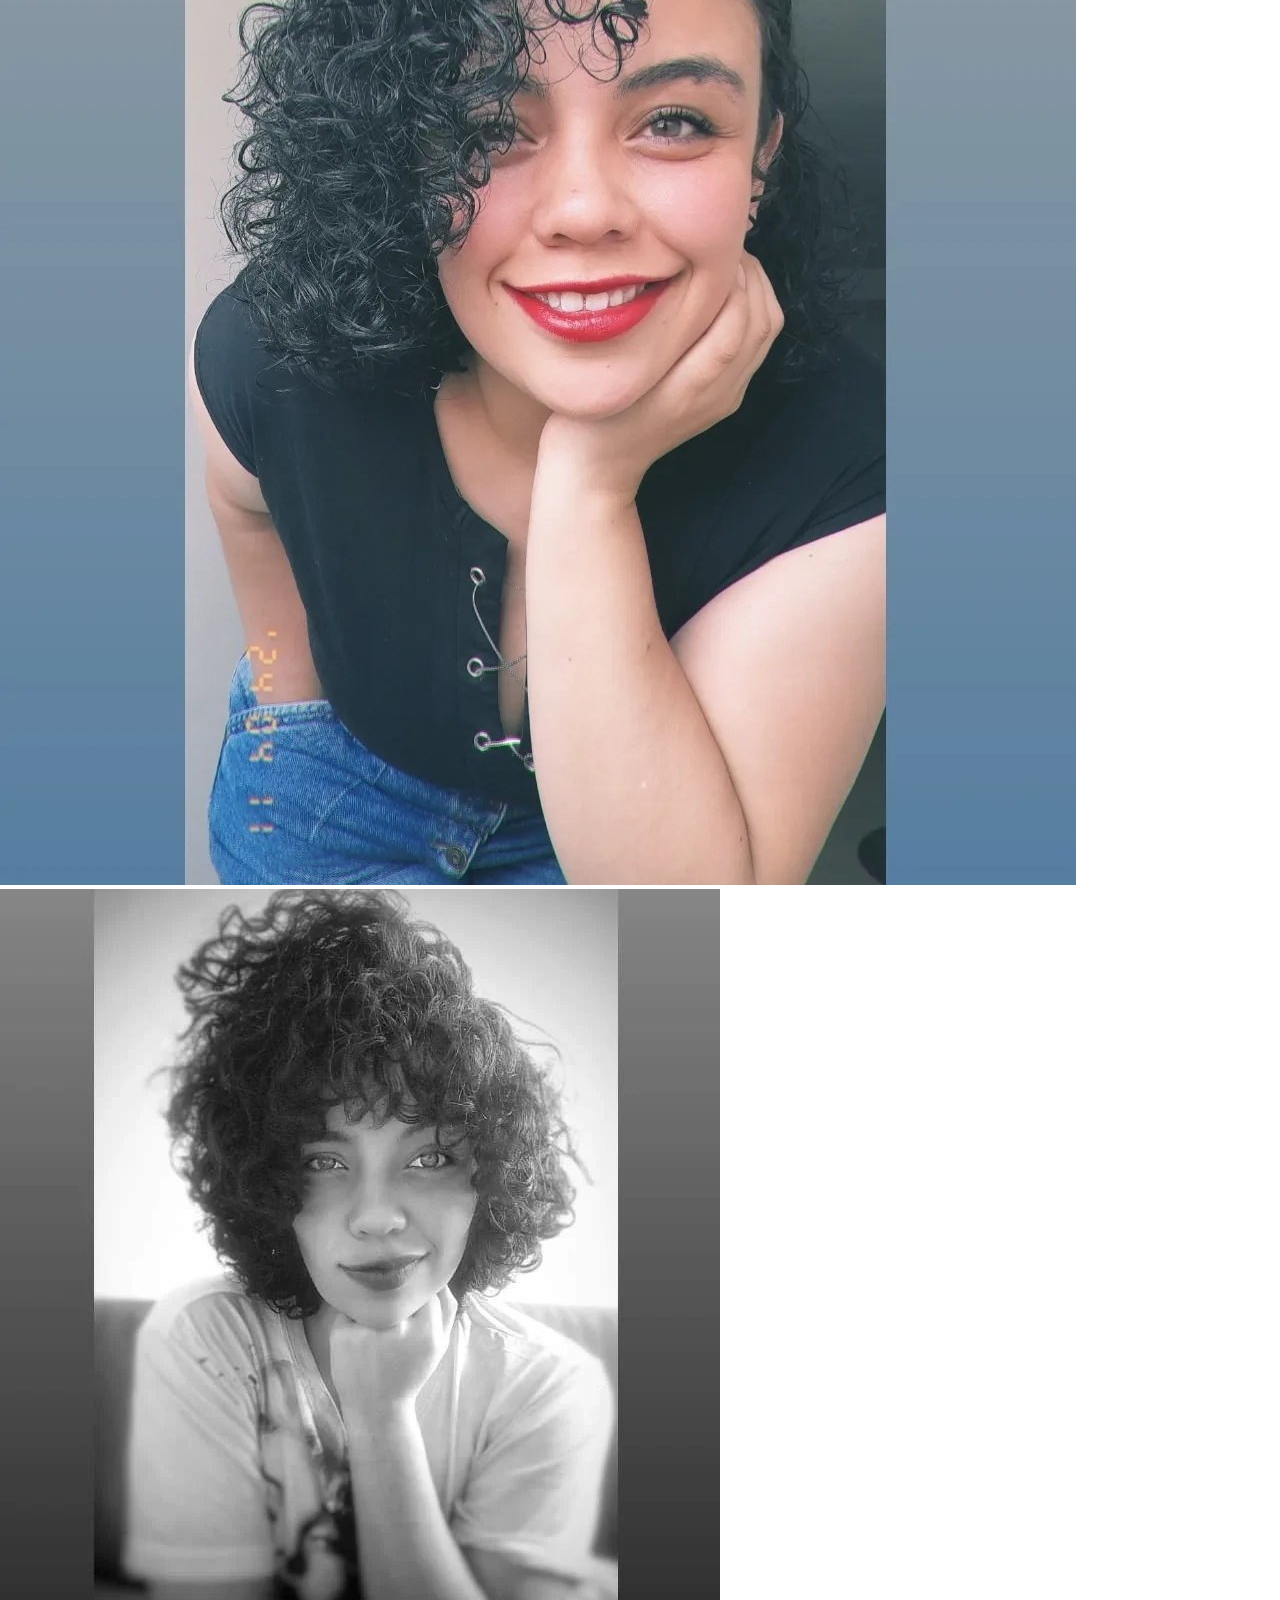
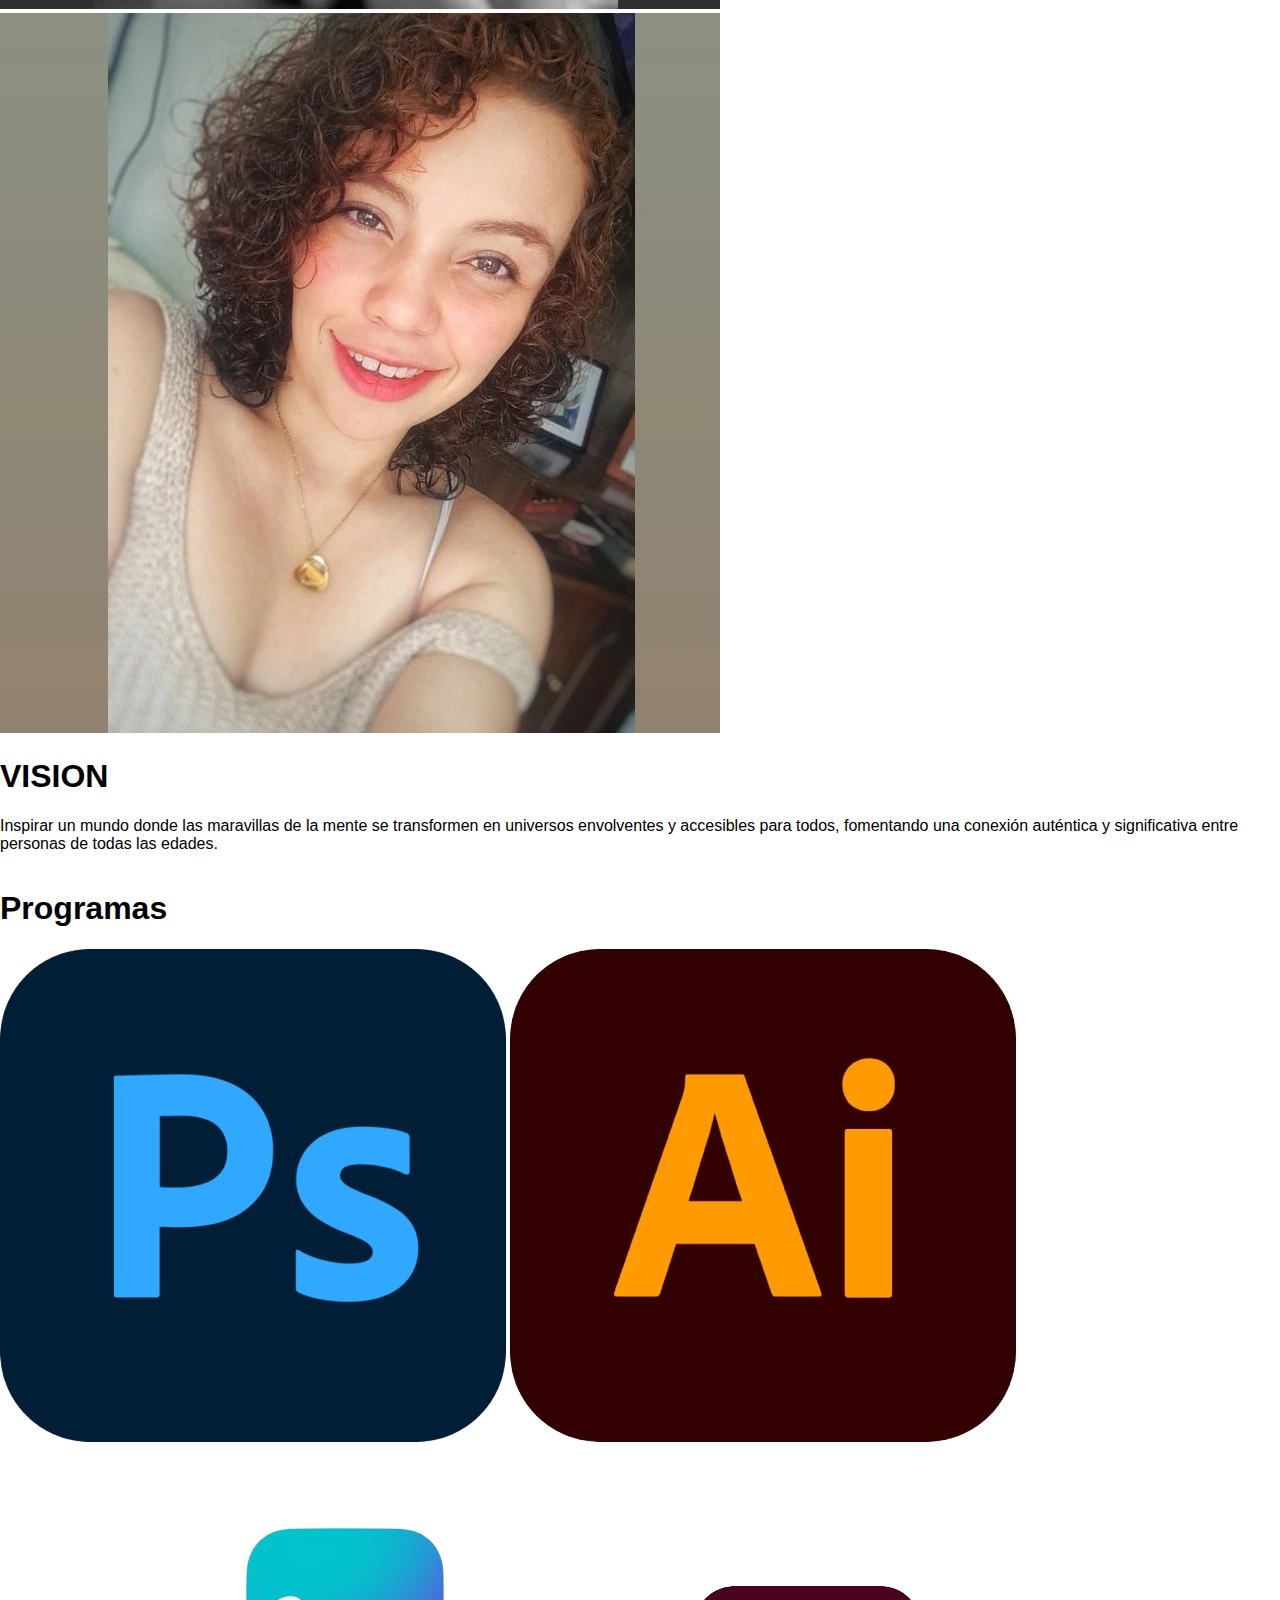
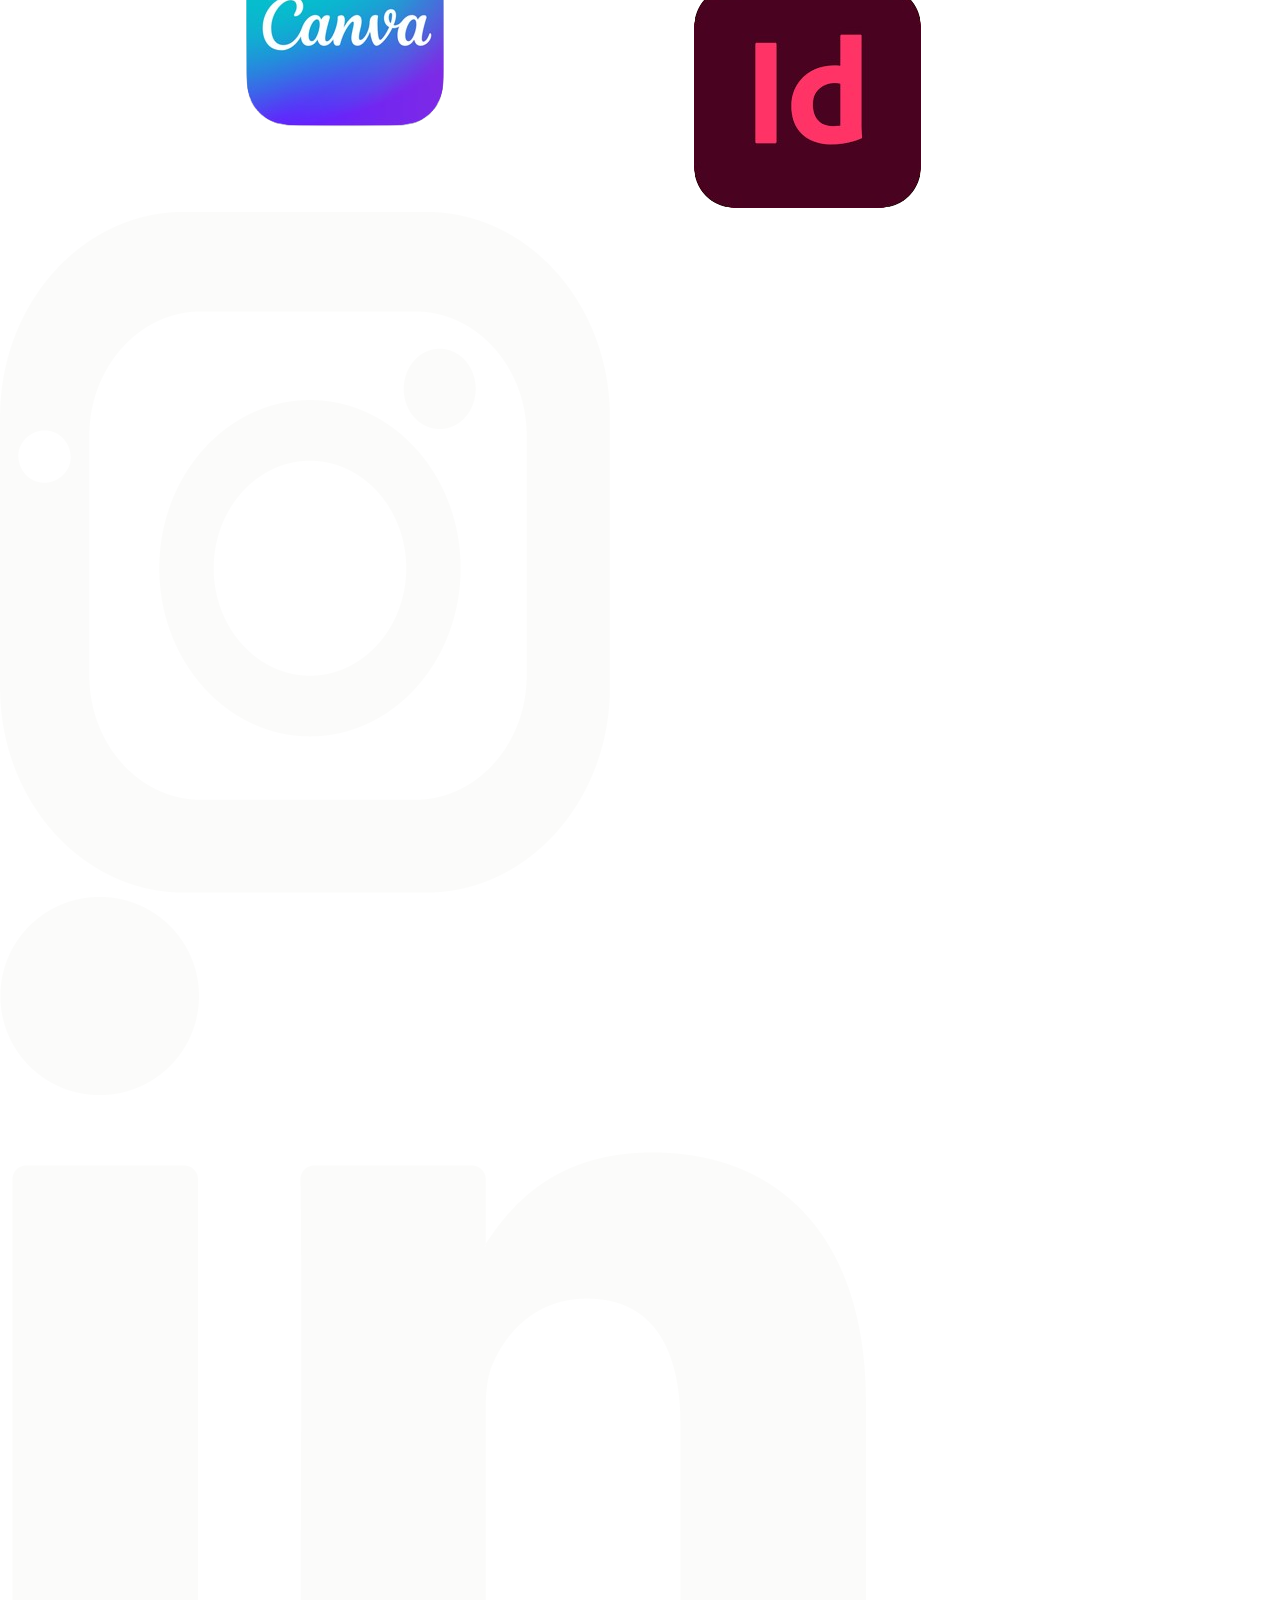
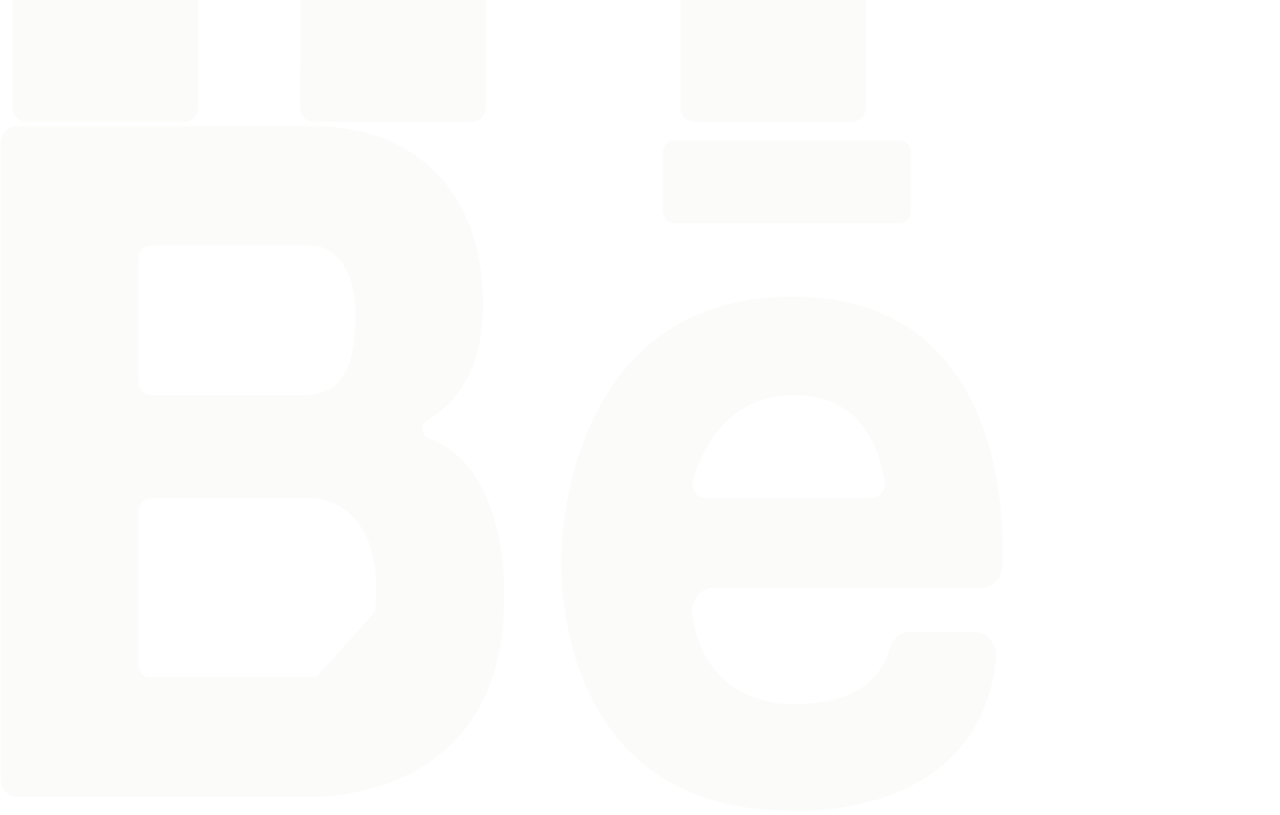
==== commit 9a5d8feb: "prueba 3" ====
--- a/index.html
+++ b/index.html
@@ -9,9 +9,28 @@
     <div class="contenedor">
         <nav>
             <ul class="menu">
+<<<<<<< Updated upstream
                 <li><img src="img/logo verde.png" alt="logo" class="logo"></li>
                 <li><a href="index.html">Inicio</a></li>
                 <li><a href="diseño.html">Diseño de Marca</a>
+=======
+<<<<<<< HEAD
+                <img src="img/logo verde.png" alt="logo" class="logo">
+                <li><a href="index.html" class="index">Inicio</a></li>
+                <li><a href="diseño.html"class="index">Diseño de Marca</a>
+<<<<<<< Updated upstream
+=======
+=======
+                <li><a href="index.html">Inicio</a></li>
+                <li><a href="diseño.html">Diseño de Marca</a>
+>>>>>>> origin/master
+=======
+                <li><img src="img/logo verde.png" alt="logo" class="logo"></li>
+                <li><a href="index.html">Inicio</a></li>
+                <li><a href="diseño.html">Diseño de Marca</a>
+>>>>>>> parent of 07464ec (cambio index imagenes)
+>>>>>>> Stashed changes
+>>>>>>> Stashed changes
                 <div class="despliegue_abajo" >
                     <a href="servicio1">Servicio 1</a>
                     <a href="servicio2">Servicio 2</a>
--- a/styles.css
+++ b/styles.css
@@ -21,16 +21,41 @@
     color: white;
 }
 
+<<<<<<< Updated upstream
+=======
+<<<<<<< Updated upstream
+=======
+<<<<<<< HEAD
+<<<<<<< HEAD
+=======
+.menu {
+    background-color: white;
+    list-style: none;
+    padding: 10;
+=======
+>>>>>>> Stashed changes
 .menu {
     background-color: white;
     list-style: none;
     padding: 0;
+<<<<<<< Updated upstream
+=======
+>>>>>>> parent of 07464ec (cambio index imagenes)
+>>>>>>> Stashed changes
     margin: 1px;
     margin-top: 5px;
     display: flex;
     justify-content: flex-end;
     border: #333;
 }
+<<<<<<< Updated upstream
+=======
+<<<<<<< HEAD
+>>>>>>> origin/master
+=======
+>>>>>>> parent of 07464ec (cambio index imagenes)
+>>>>>>> Stashed changes
+>>>>>>> Stashed changes
 
 .programas{
     width: 300px;
@@ -44,9 +69,40 @@
 /*Menu*/
 
 .logo{
+<<<<<<< Updated upstream
     float: left;
     margin-right: 30px;
 
+=======
+<<<<<<< HEAD
+    width: 120px;
+    height: max-content;
+    padding-top: 40px;
+    margin-right: 290px;
+}
+
+.index{
+    margin-top: 50px;
+    
+}
+.menu {
+    background-color: white;
+    height: 100px;
+    margin-bottom:  30px;
+    list-style: none;
+    display: flex;
+    border: #333;
+<<<<<<< Updated upstream
+=======
+=======
+>>>>>>> origin/master
+=======
+    float: left;
+    margin-right: 30px;
+
+>>>>>>> parent of 07464ec (cambio index imagenes)
+>>>>>>> Stashed changes
+>>>>>>> Stashed changes
 }
 
 .menu li {
@@ -57,12 +113,45 @@
 .menu li a {
     color: rgb(0, 0, 0);
     text-decoration: none;
+<<<<<<< Updated upstream
     padding: 20px;
+=======
+<<<<<<< Updated upstream
+    text-align: center;
+    margin-left: 30px;
+=======
+<<<<<<< HEAD
+<<<<<<< HEAD
+    text-align: center;
+    margin-left: 30px;
+=======
+    padding: 40px;
+>>>>>>> origin/master
+=======
+    padding: 20px;
+>>>>>>> parent of 07464ec (cambio index imagenes)
+>>>>>>> Stashed changes
+>>>>>>> Stashed changes
     display: block;
 }
 
 .menu li a:hover {
     background-color: #7BB38C;
+<<<<<<< Updated upstream
+=======
+<<<<<<< Updated upstream
+    height: max-content;
+=======
+<<<<<<< HEAD
+<<<<<<< HEAD
+    height: max-content;
+=======
+
+>>>>>>> origin/master
+=======
+>>>>>>> parent of 07464ec (cambio index imagenes)
+>>>>>>> Stashed changes
+>>>>>>> Stashed changes
 }
 
 li img{
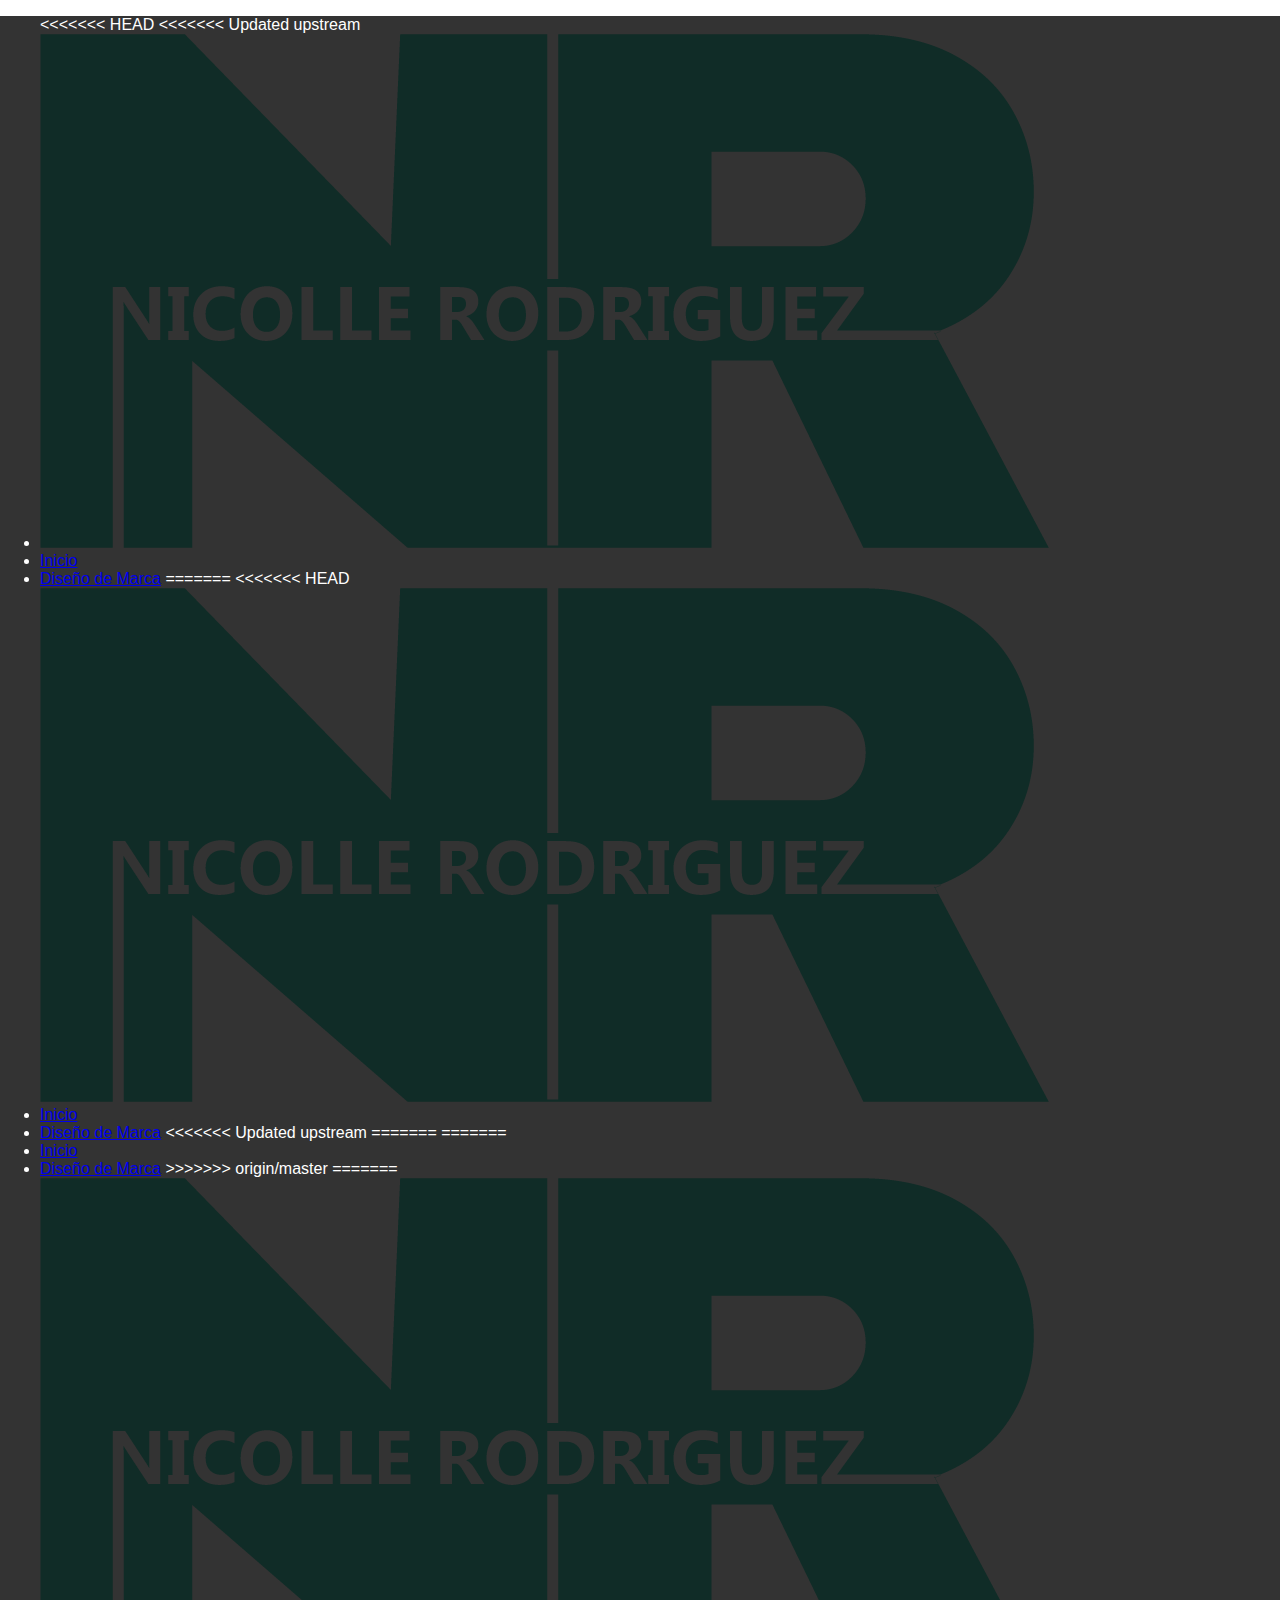
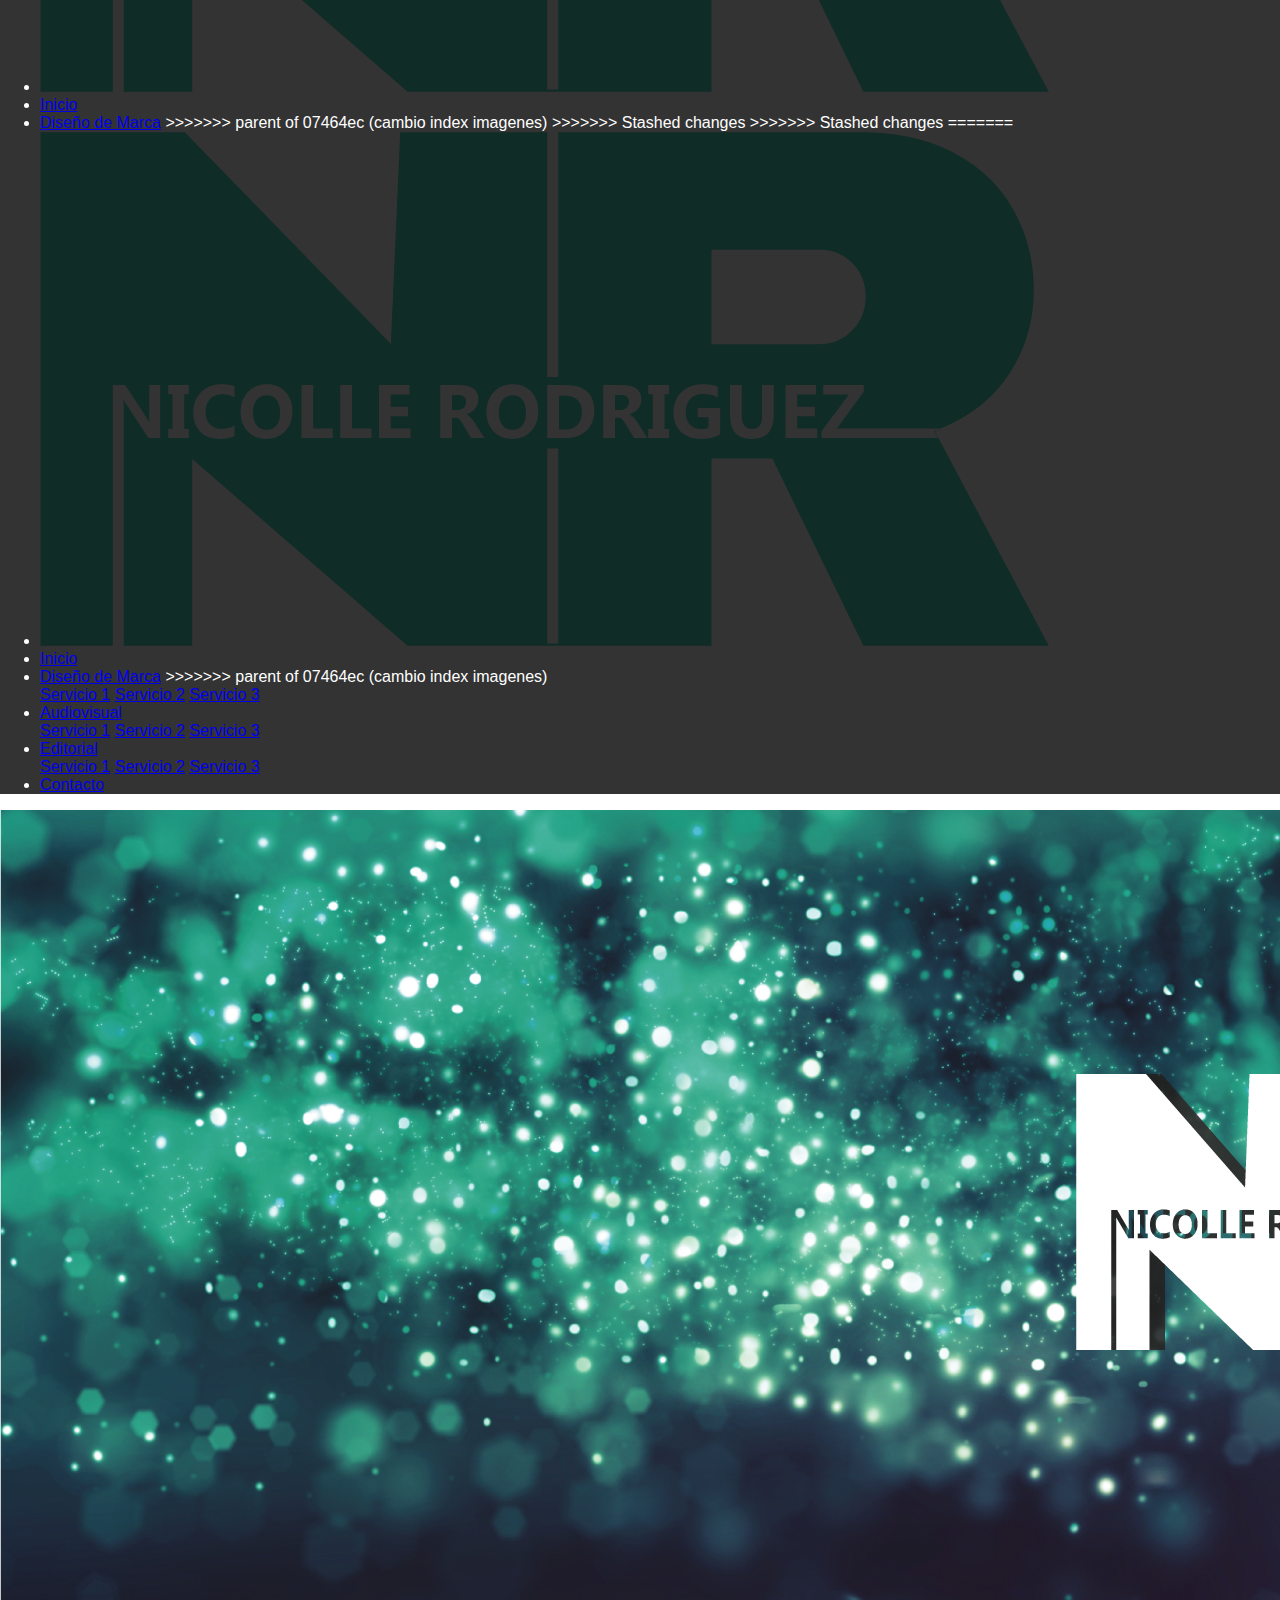
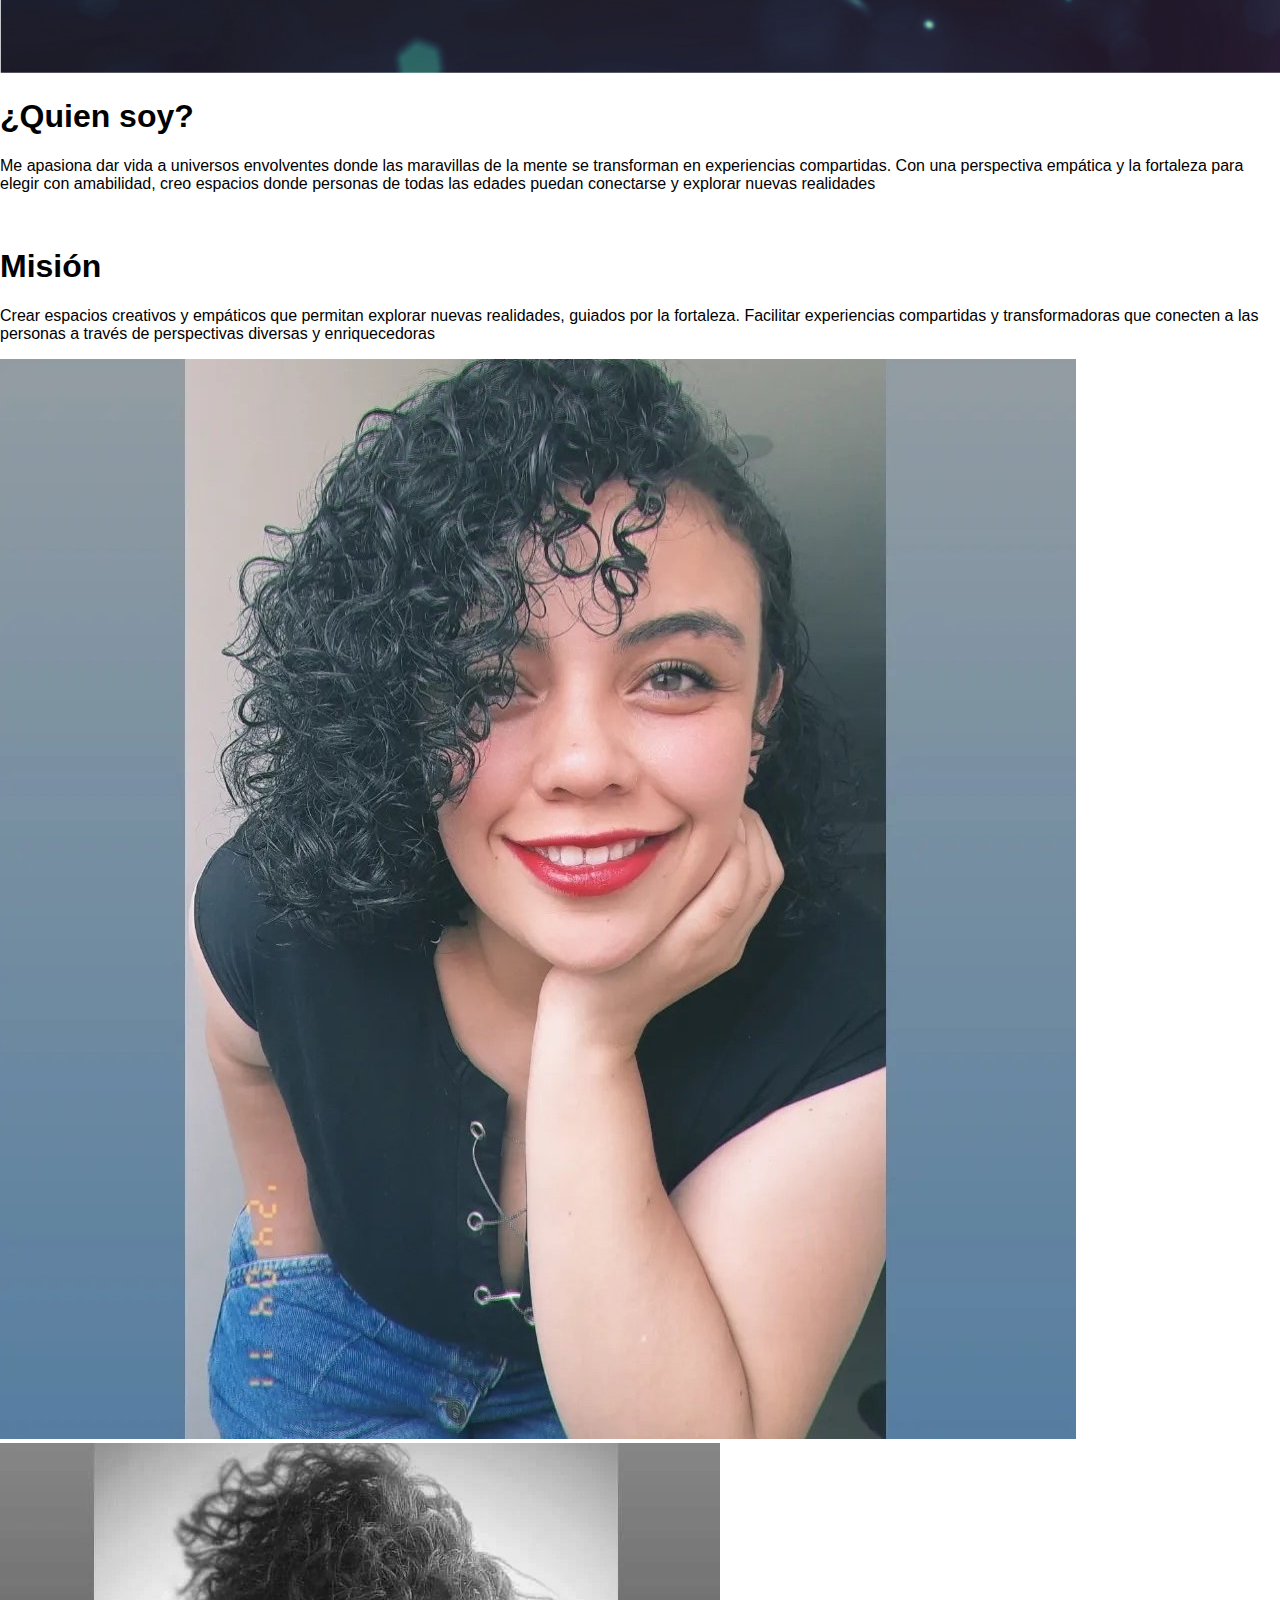
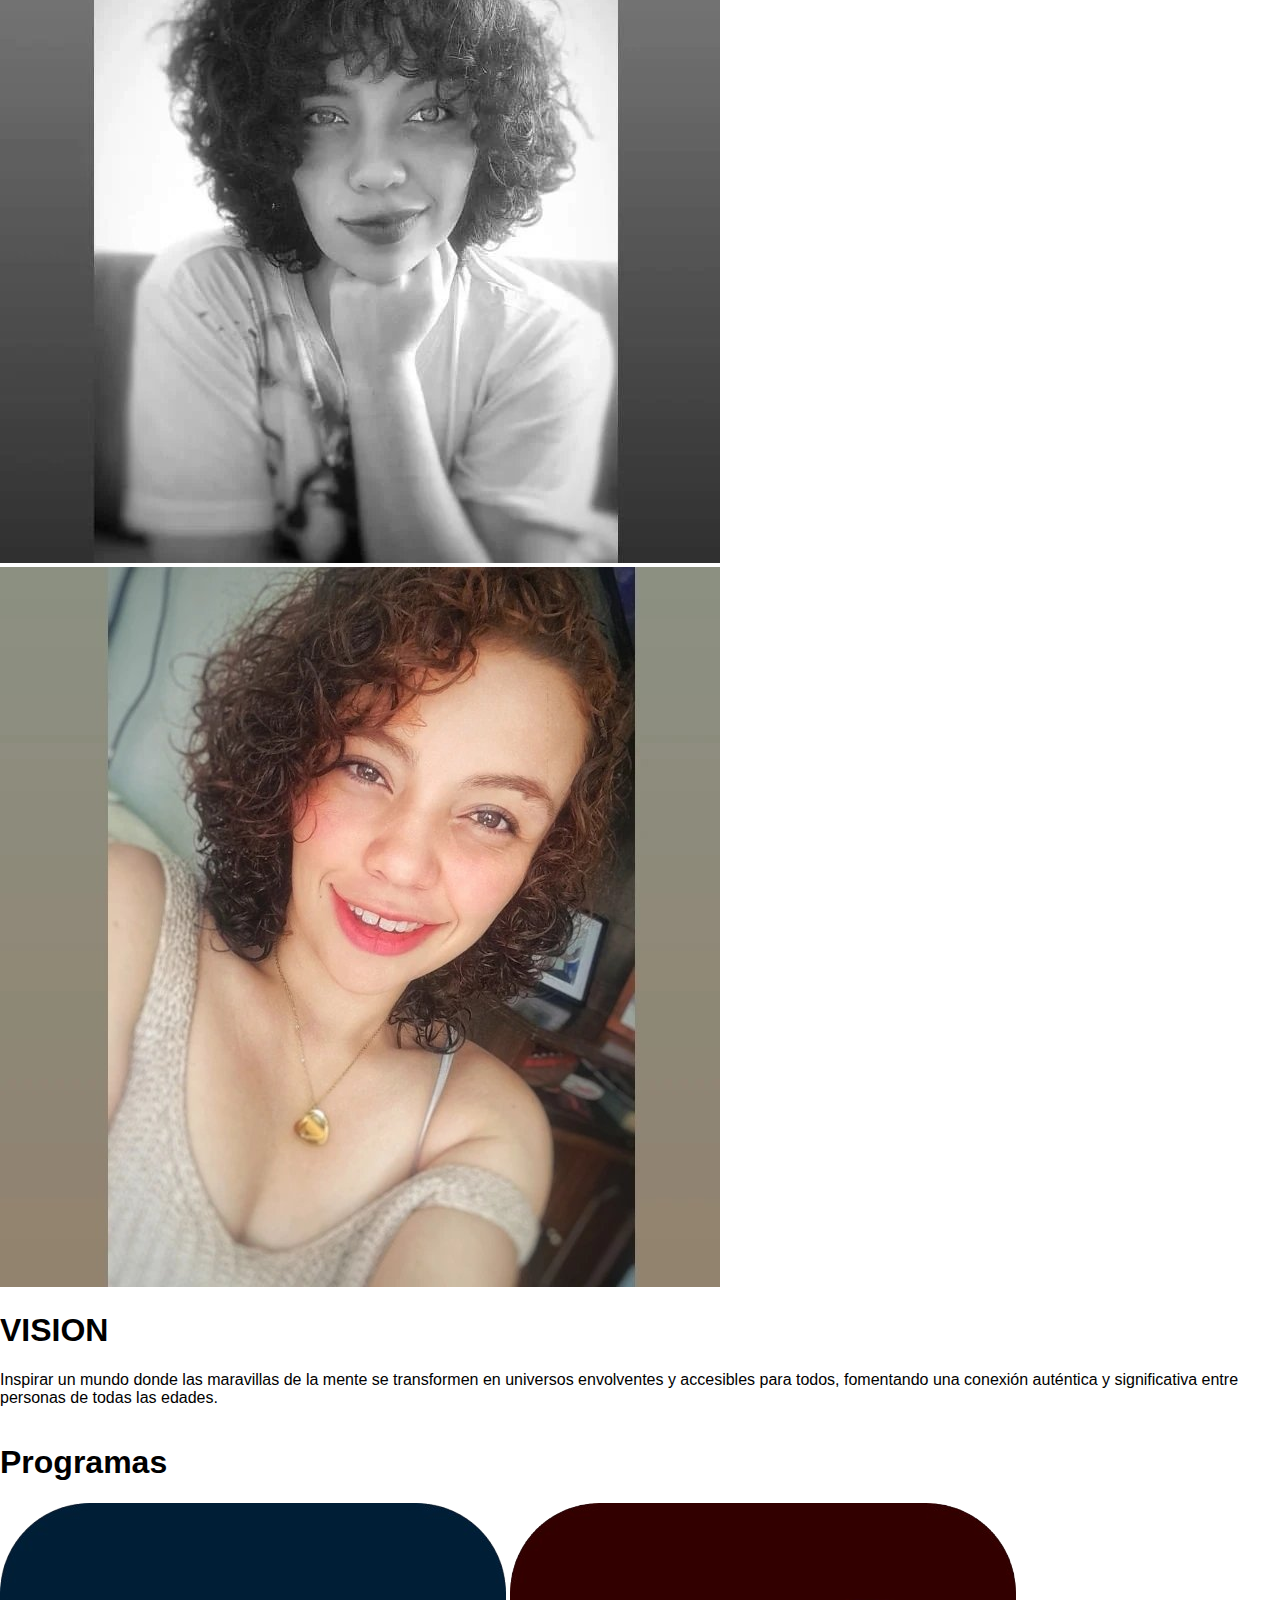
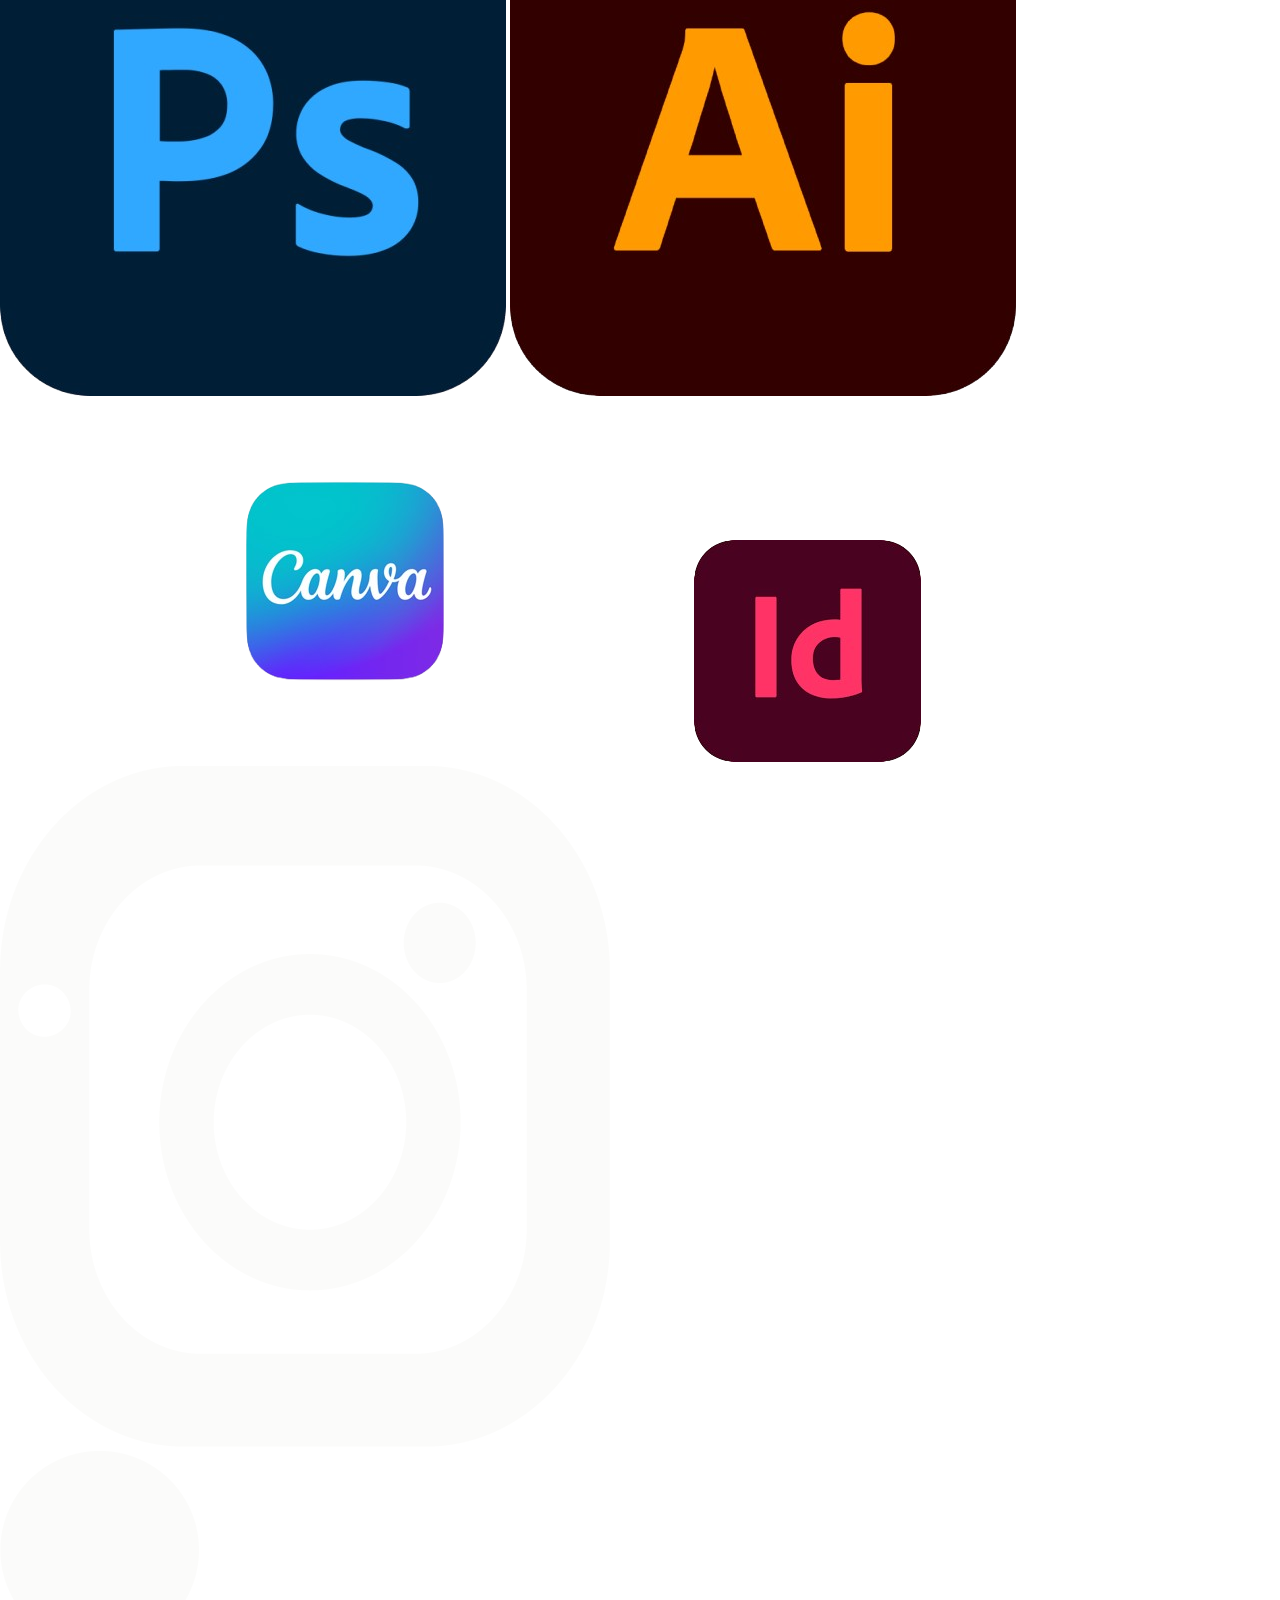
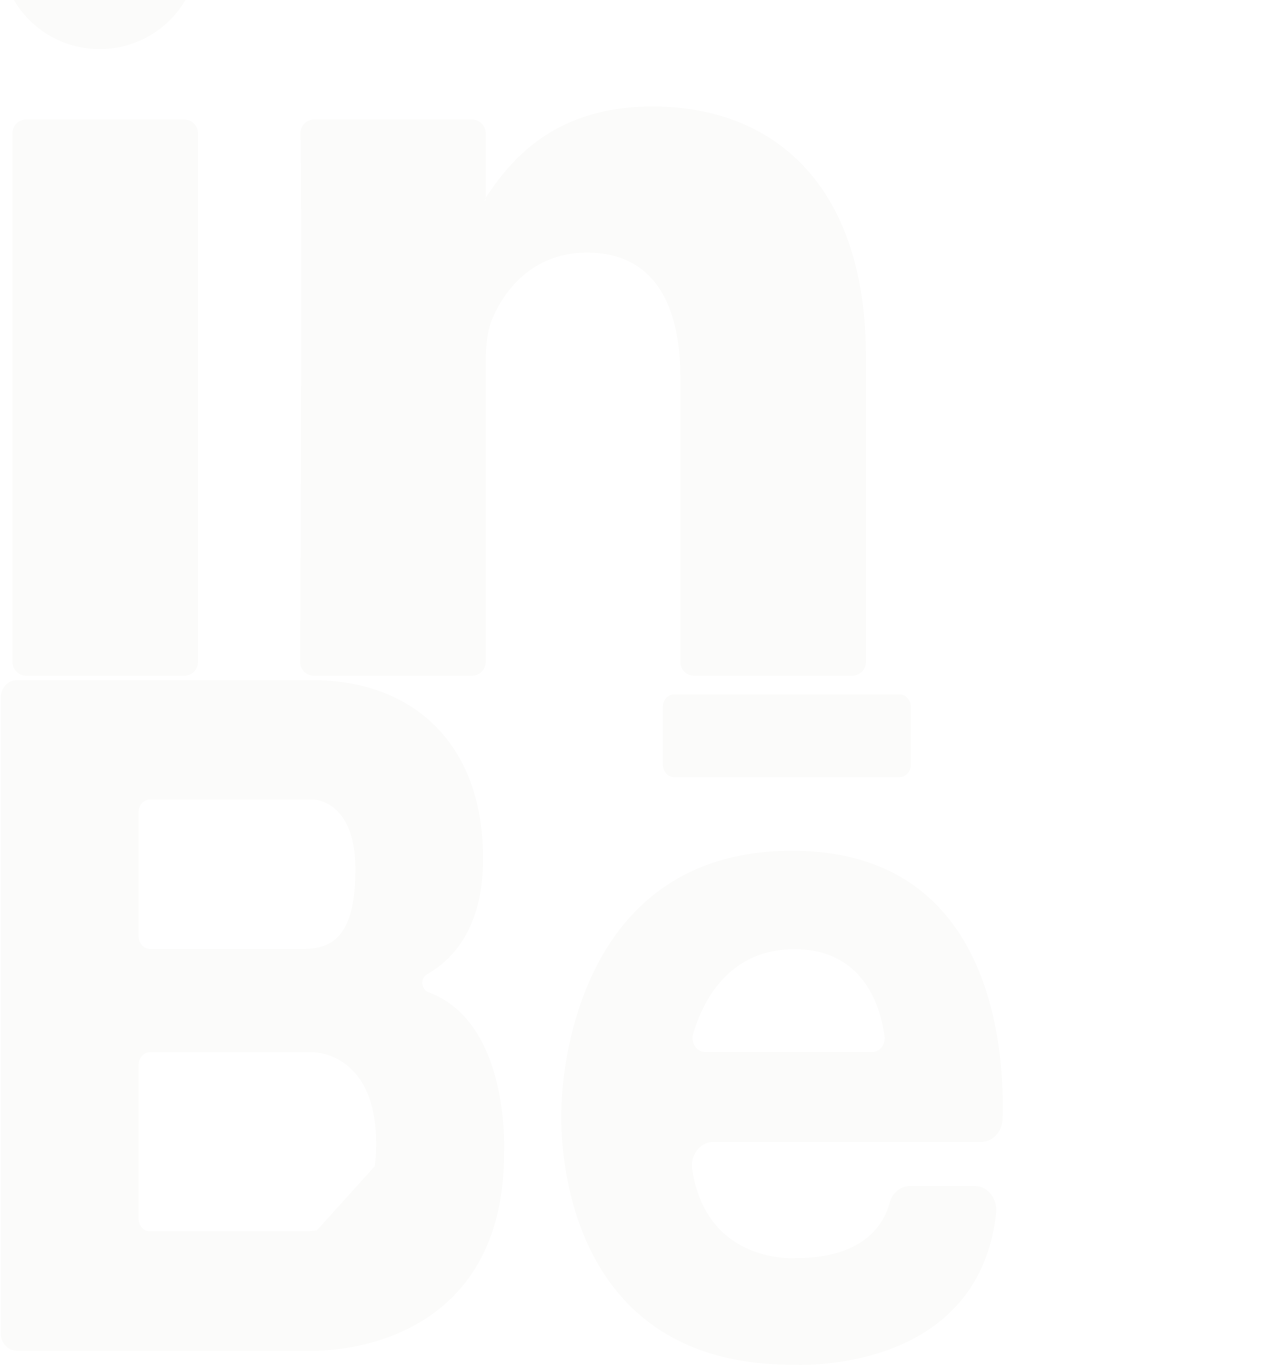
==== commit f742b77b: "Revert "cambio index imagenes"" ====
--- a/index.html
+++ b/index.html
@@ -9,6 +9,7 @@
     <div class="contenedor">
         <nav>
             <ul class="menu">
+<<<<<<< HEAD
 <<<<<<< Updated upstream
                 <li><img src="img/logo verde.png" alt="logo" class="logo"></li>
                 <li><a href="index.html">Inicio</a></li>
@@ -31,6 +32,11 @@
 >>>>>>> parent of 07464ec (cambio index imagenes)
 >>>>>>> Stashed changes
 >>>>>>> Stashed changes
+=======
+                <li><img src="img/logo verde.png" alt="logo" class="logo"></li>
+                <li><a href="index.html">Inicio</a></li>
+                <li><a href="diseño.html">Diseño de Marca</a>
+>>>>>>> parent of 07464ec (cambio index imagenes)
                 <div class="despliegue_abajo" >
                     <a href="servicio1">Servicio 1</a>
                     <a href="servicio2">Servicio 2</a>
--- a/styles.css
+++ b/styles.css
@@ -21,6 +21,7 @@
     color: white;
 }
 
+<<<<<<< HEAD
 <<<<<<< Updated upstream
 =======
 <<<<<<< Updated upstream
@@ -34,20 +35,26 @@
     padding: 10;
 =======
 >>>>>>> Stashed changes
+=======
+>>>>>>> parent of 07464ec (cambio index imagenes)
 .menu {
     background-color: white;
     list-style: none;
     padding: 0;
-<<<<<<< Updated upstream
-=======
->>>>>>> parent of 07464ec (cambio index imagenes)
->>>>>>> Stashed changes
+<<<<<<< HEAD
+<<<<<<< Updated upstream
+=======
+>>>>>>> parent of 07464ec (cambio index imagenes)
+>>>>>>> Stashed changes
+=======
+>>>>>>> parent of 07464ec (cambio index imagenes)
     margin: 1px;
     margin-top: 5px;
     display: flex;
     justify-content: flex-end;
     border: #333;
 }
+<<<<<<< HEAD
 <<<<<<< Updated upstream
 =======
 <<<<<<< HEAD
@@ -56,6 +63,8 @@
 >>>>>>> parent of 07464ec (cambio index imagenes)
 >>>>>>> Stashed changes
 >>>>>>> Stashed changes
+=======
+>>>>>>> parent of 07464ec (cambio index imagenes)
 
 .programas{
     width: 300px;
@@ -69,6 +78,7 @@
 /*Menu*/
 
 .logo{
+<<<<<<< HEAD
 <<<<<<< Updated upstream
     float: left;
     margin-right: 30px;
@@ -103,6 +113,11 @@
 >>>>>>> parent of 07464ec (cambio index imagenes)
 >>>>>>> Stashed changes
 >>>>>>> Stashed changes
+=======
+    float: left;
+    margin-right: 30px;
+
+>>>>>>> parent of 07464ec (cambio index imagenes)
 }
 
 .menu li {
@@ -113,6 +128,7 @@
 .menu li a {
     color: rgb(0, 0, 0);
     text-decoration: none;
+<<<<<<< HEAD
 <<<<<<< Updated upstream
     padding: 20px;
 =======
@@ -132,11 +148,15 @@
 >>>>>>> parent of 07464ec (cambio index imagenes)
 >>>>>>> Stashed changes
 >>>>>>> Stashed changes
+=======
+    padding: 20px;
+>>>>>>> parent of 07464ec (cambio index imagenes)
     display: block;
 }
 
 .menu li a:hover {
     background-color: #7BB38C;
+<<<<<<< HEAD
 <<<<<<< Updated upstream
 =======
 <<<<<<< Updated upstream
@@ -152,6 +172,8 @@
 >>>>>>> parent of 07464ec (cambio index imagenes)
 >>>>>>> Stashed changes
 >>>>>>> Stashed changes
+=======
+>>>>>>> parent of 07464ec (cambio index imagenes)
 }
 
 li img{
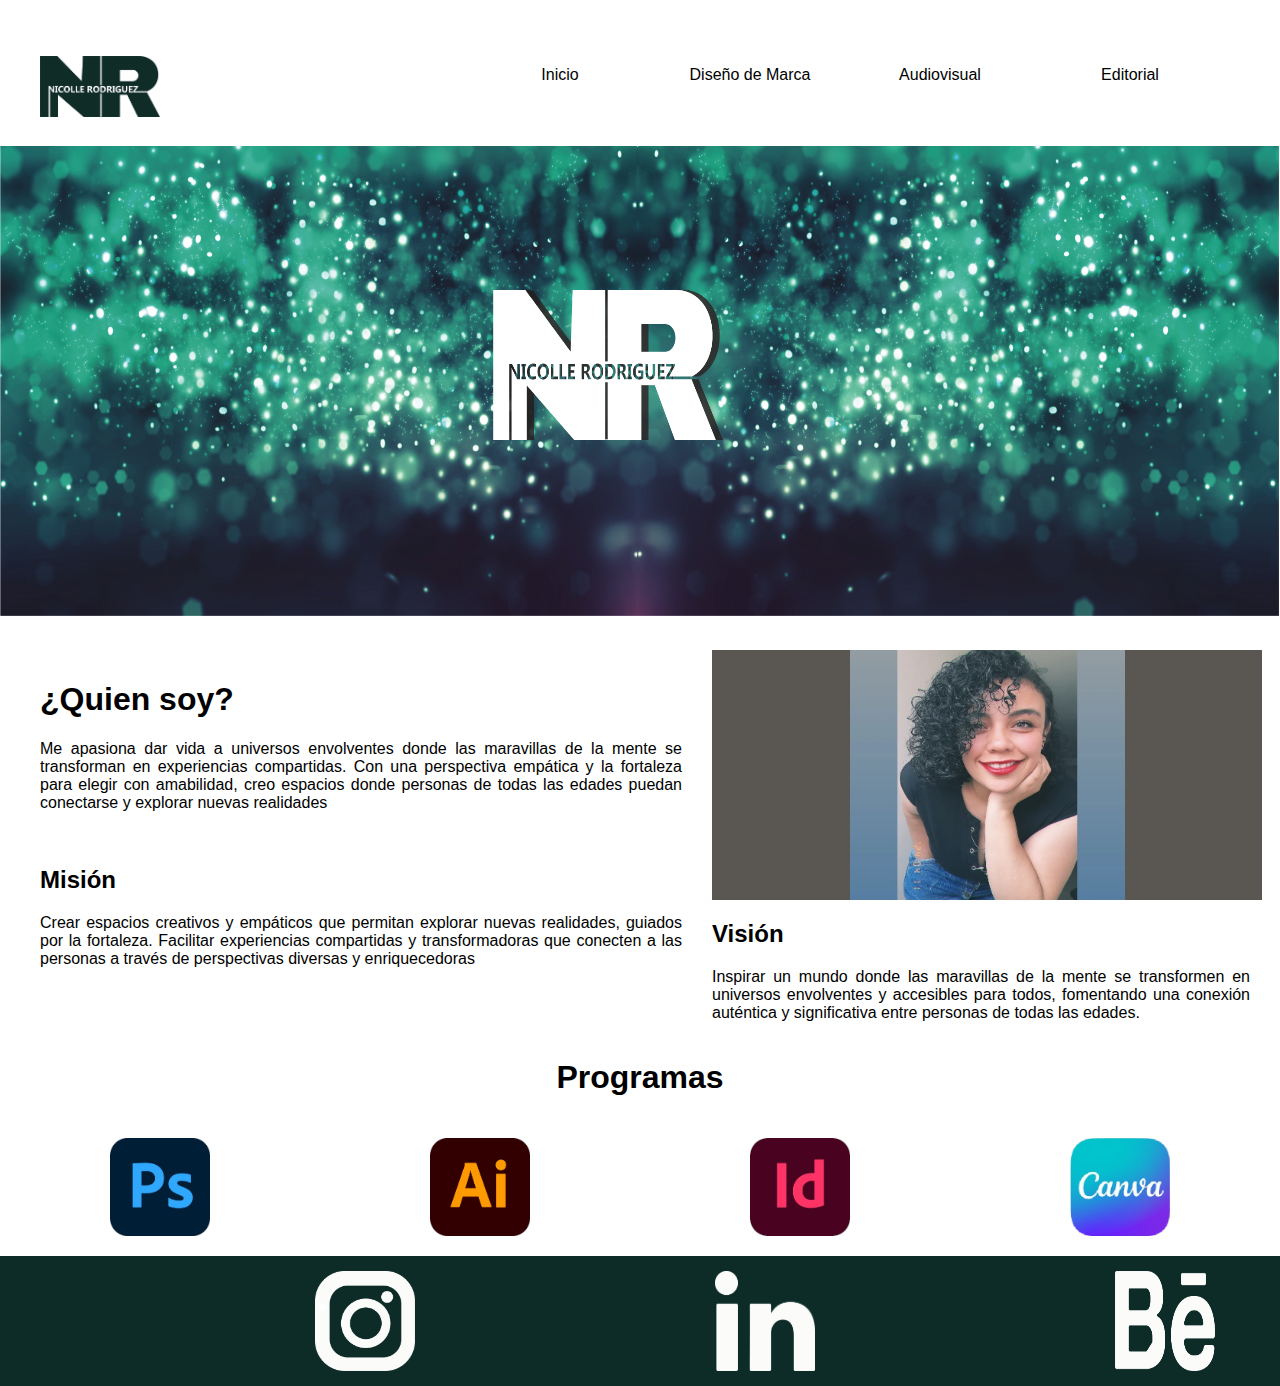
==== commit 8b4e8f5f: "arreglo general" ====
--- a/index.html
+++ b/index.html
@@ -9,48 +9,23 @@
     <div class="contenedor">
         <nav>
             <ul class="menu">
-<<<<<<< HEAD
-<<<<<<< Updated upstream
-                <li><img src="img/logo verde.png" alt="logo" class="logo"></li>
-                <li><a href="index.html">Inicio</a></li>
-                <li><a href="diseño.html">Diseño de Marca</a>
-=======
-<<<<<<< HEAD
                 <img src="img/logo verde.png" alt="logo" class="logo">
                 <li><a href="index.html" class="index">Inicio</a></li>
                 <li><a href="diseño.html"class="index">Diseño de Marca</a>
-<<<<<<< Updated upstream
-=======
-=======
-                <li><a href="index.html">Inicio</a></li>
-                <li><a href="diseño.html">Diseño de Marca</a>
->>>>>>> origin/master
-=======
-                <li><img src="img/logo verde.png" alt="logo" class="logo"></li>
-                <li><a href="index.html">Inicio</a></li>
-                <li><a href="diseño.html">Diseño de Marca</a>
->>>>>>> parent of 07464ec (cambio index imagenes)
->>>>>>> Stashed changes
->>>>>>> Stashed changes
-=======
-                <li><img src="img/logo verde.png" alt="logo" class="logo"></li>
-                <li><a href="index.html">Inicio</a></li>
-                <li><a href="diseño.html">Diseño de Marca</a>
->>>>>>> parent of 07464ec (cambio index imagenes)
                 <div class="despliegue_abajo" >
                     <a href="servicio1">Servicio 1</a>
                     <a href="servicio2">Servicio 2</a>
                     <a href="servicio3">Servicio 3</a>
                 </div>
                 </li>
-                <li><a href="audiovisual.html">Audiovisual</a>
+                <li><a href="audiovisual.html" class="index">Audiovisual</a>
                 <div class="despliegue_abajo" >
                     <a href="servicio1">Servicio 1</a>
                     <a href="servicio2">Servicio 2</a>
                     <a href="servicio3">Servicio 3</a>
                 </div>
                 </li>
-                <li><a href="editorial.html">Editorial</a>
+                <li><a href="editorial.html" class="index">Editorial</a>
                 <div class="despliegue_abajo" >
                     <a href="servicio1">Servicio 1</a>
                     <a href="servicio2">Servicio 2</a>
@@ -58,7 +33,7 @@
                 </div>
                 </li>
                 <li>
-                    <a href="contacto.html">Contacto</a>
+                    <a href="contacto.html" class="index">Contacto</a>
                 </li>
             </ul>
         </nav>
@@ -68,55 +43,56 @@
         <div class="contenido"> 
             <div class="columna"> 
                 <h1>¿Quien soy?</h1>
-                <p>Me apasiona dar vida a universos envolventes donde las maravillas 
-                    de la mente se transforman en experiencias compartidas. Con una 
-                    perspectiva empática y la fortaleza para elegir con amabilidad, creo 
-                    espacios donde personas de todas las edades puedan conectarse y 
-                    explorar nuevas realidades
+                <p>
+                    Me apasiona dar vida a universos envolventes donde las maravillas de la mente se transforman en experiencias compartidas. Con una perspectiva empática y la fortaleza para elegir con amabilidad, creo espacios donde personas de todas las edades puedan conectarse y explorar nuevas realidades
+                </p>   
+            </br>
+                <h2>Misión</h2>
+                <p>
+                    Crear espacios creativos y empáticos que permitan explorar nuevas realidades, guiados por la fortaleza. Facilitar experiencias compartidas y transformadoras que conecten a las personas a través de perspectivas diversas y enriquecedoras
                 </p> 
-                <br>
-                <h1>Misión</h1>
-                <p>Crear espacios creativos y empáticos que permitan explorar nuevas 
-                    realidades, guiados por la fortaleza. Facilitar experiencias 
-                    compartidas y transformadoras que conecten a las personas a través 
-                    de perspectivas diversas y enriquecedoras
-                </p> 
-            </div> 
-            <div class="imagenes"> 
-                <img src="img/img1.png" alt="Imagen1"> 
             </div>
-            <div class="imagenes">
-                <img src="img/img2.jpg" alt="Imagen2">
+            <aside>                
+                <div class="imagenes"> 
+                    <img src="img/img1.png" alt="Imagen1" class="imagen"> 
+                </div>
+                <div class="imagenes">
+                    <img src="img/img2.jpg" alt="Imagen2" class="imagen">
+                </div>
+                <div class="imagenes">
+                    <img src="img/img3.jpg" alt="Imagen3" class="imagen"> 
+                </div>
+                <div class="cajapunto">
+                    <span class="punto" ></span>
+                    <span class="punto" ></span>
+                    <span class="punto" ></span>
+                </div>    
+                <div class="columna2"> 
+                    <h2>Visión</h2>         
+                    <p>
+                        Inspirar un mundo donde las maravillas de la mente se transformen en universos envolventes y accesibles para todos, fomentando una conexión auténtica y significativa entre personas de todas las edades.
+                    </p> 
+                </div>
+            </aside> 
+        </div>
+        <br> 
+            <div class="columna3">
+                <h1>Programas</h1>
+                <div class="programas">
+                    <div class="programa">
+                            <img src="img/Photoshop.png" alt="logo Photoshop">
+                        </div>
+                        <div class="programa">
+                            <img src="img/Adobe_Illustrator.png"alt="logo Adobe Ilustrato">
+                        </div>
+                        <div class="programa">
+                            <img src="img/indesign.png"alt="logo indesing">
+                        </div>
+                        <div class="programa">
+                            <img src="img/Canva.png"alt="logo Canva">
+                        </div>
+                </div>
             </div>
-            <div class="imagenes">
-                <img src="img/img3.jpg" alt="Imagen3"> 
-            </div>
-            </div>
-            <div class="cajapunto">
-                <span class="punto" ></span>
-                <span class="punto" ></span>
-                <span class="punto" ></span>
-            </div>    
-            <div class="clearfix"></div>
-        
-            <section id="info">
-                <article class="article">
-                <h1>VISION</h1>         
-                <p>Inspirar un mundo donde las maravillas de la mente se transformen 
-                    en universos envolventes y accesibles para todos, fomentando una 
-                    conexión auténtica y significativa entre personas de todas las edades.
-                </p> 
-            </section>
-        </div> 
-        <section>
-            <h1>Programas</h1>
-            <div class="programas">
-                <img src="img/Photoshop.png">
-                <img src="img/Adobe_Illustrator.png">
-                <img src="img/Canva.png">
-                <img src="img/indesign.png">
-            </div>
-        </section>
     </div>
     <footer>
         <div class="contacto">
@@ -137,7 +113,7 @@
         
         function showSlides() {
             var i;
-            var slides = document.getElementsByClassName("galeria");
+            var slides = document.getElementsByClassName("imagenes");
             var dots = document.getElementsByClassName("punto");
             for (i = 0; i < slides.length; i++) {
                 slides[i].style.display = "none";  
--- a/styles.css
+++ b/styles.css
@@ -1,8 +1,7 @@
 @charset "utf-8";
 * {box-sizing:border-box}
 
-
-
+/* Cabecera*/
 body {
     font-family: Arial, sans-serif;
     margin: 0;
@@ -21,76 +20,38 @@
     color: white;
 }
 
-<<<<<<< HEAD
-<<<<<<< Updated upstream
-=======
-<<<<<<< Updated upstream
-=======
-<<<<<<< HEAD
-<<<<<<< HEAD
-=======
-.menu {
-    background-color: white;
-    list-style: none;
-    padding: 10;
-=======
->>>>>>> Stashed changes
-=======
->>>>>>> parent of 07464ec (cambio index imagenes)
-.menu {
-    background-color: white;
-    list-style: none;
-    padding: 0;
-<<<<<<< HEAD
-<<<<<<< Updated upstream
-=======
->>>>>>> parent of 07464ec (cambio index imagenes)
->>>>>>> Stashed changes
-=======
->>>>>>> parent of 07464ec (cambio index imagenes)
-    margin: 1px;
-    margin-top: 5px;
-    display: flex;
-    justify-content: flex-end;
-    border: #333;
-}
-<<<<<<< HEAD
-<<<<<<< Updated upstream
-=======
-<<<<<<< HEAD
->>>>>>> origin/master
-=======
->>>>>>> parent of 07464ec (cambio index imagenes)
->>>>>>> Stashed changes
->>>>>>> Stashed changes
-=======
->>>>>>> parent of 07464ec (cambio index imagenes)
-
+
+/*Programas*/
+
+.columna2{
+    text-align: center;
+}
 .programas{
-    width: 300px;
-    height: 300px;
-    display:block;
-    text-align: center;
-    overflow-x: auto;
-    float: left;
+    display: flex;
+    flex-wrap: wrap;
+}
+
+.programa{
+    flex: 1 1 100px;
+    margin: 20px;
+    display: flex;
+    justify-content: center;
+    align-items: center;
+}
+
+.programa img{
+    width: 100px;
+    height: auto;
 }
 
 /*Menu*/
 
 .logo{
-<<<<<<< HEAD
-<<<<<<< Updated upstream
-    float: left;
-    margin-right: 30px;
-
-=======
-<<<<<<< HEAD
     width: 120px;
     height: max-content;
     padding-top: 40px;
     margin-right: 290px;
 }
-
 .index{
     margin-top: 50px;
     
@@ -102,155 +63,85 @@
     list-style: none;
     display: flex;
     border: #333;
-<<<<<<< Updated upstream
-=======
-=======
->>>>>>> origin/master
-=======
-    float: left;
-    margin-right: 30px;
-
->>>>>>> parent of 07464ec (cambio index imagenes)
->>>>>>> Stashed changes
->>>>>>> Stashed changes
-=======
-    float: left;
-    margin-right: 30px;
-
->>>>>>> parent of 07464ec (cambio index imagenes)
-}
-
+}
 .menu li {
     margin: 0 15px;
-    padding: 20px;
-}
-
+    padding: 0%;
+}
 .menu li a {
     color: rgb(0, 0, 0);
+    width: 130px;
     text-decoration: none;
-<<<<<<< HEAD
-<<<<<<< Updated upstream
-    padding: 20px;
-=======
-<<<<<<< Updated upstream
     text-align: center;
     margin-left: 30px;
-=======
-<<<<<<< HEAD
-<<<<<<< HEAD
-    text-align: center;
-    margin-left: 30px;
-=======
-    padding: 40px;
->>>>>>> origin/master
-=======
-    padding: 20px;
->>>>>>> parent of 07464ec (cambio index imagenes)
->>>>>>> Stashed changes
->>>>>>> Stashed changes
-=======
-    padding: 20px;
->>>>>>> parent of 07464ec (cambio index imagenes)
     display: block;
 }
-
 .menu li a:hover {
     background-color: #7BB38C;
-<<<<<<< HEAD
-<<<<<<< Updated upstream
-=======
-<<<<<<< Updated upstream
     height: max-content;
-=======
-<<<<<<< HEAD
-<<<<<<< HEAD
-    height: max-content;
-=======
-
->>>>>>> origin/master
-=======
->>>>>>> parent of 07464ec (cambio index imagenes)
->>>>>>> Stashed changes
->>>>>>> Stashed changes
-=======
->>>>>>> parent of 07464ec (cambio index imagenes)
-}
-
-li img{
-    width: 100%;
-    height: 50px;
-    
-}
-
+}
 .despliegue_abajo{
     display: none;
     position: absolute;
     background-color: #f9f9f9;
-    min-width: 160px;
-    box-shadow: 0px 8px 16px 0px rgba(0,0,0,0.2);
-    z-index: 1;
-}
-
+    box-shadow: 0px 0px 0px 0px rgba(0,0,0,0.2);
+}
 .despliegue_abajo a{
     color:black;
-    padding: 12px 16px;
+    padding: 12px 1px;
     text-decoration: none;
     display: block;
     text-align: left;
 }
-
 .despliegue_abajo a:hover{
     background-color: #f1f1f1;
 }
-
 li:hover .despliegue_abajo{
     display: block;
 }
 
-/* index */
-
+/* Body index */
 
 .portada img {
     width: 100%;
-    height: 500px;
-}
-
+    height: 470px;
+}
 .contenido {
-    display: flex;
+    display:flex;
     padding: 20px;
-}
-
+    height: 400px;
+}
 .columna {
-    flex: 1;
-    padding: 0 20px;
-}
-
+    width: 700px;
+    text-align: justify;
+    padding: 20px;
+}
 .columna h1{
-    width: 700px;
-}
-
+    width: 200px;
+}
+
+.columna2{
+    text-align: justify;
+}
+
+.columna3{
+    text-align: center;
+}
+.imagenes img{
+    width: 50%;
+    height: 100%;
+}
 .imagenes{
-    display:none;
-}
-
-.galeria {
     width: 550px;
-    position: relative;
+    margin-bottom: 20px;
+    text-align: center;
     height: 250px;
-    background-color: #D4B080;
-}
-
-.galeria img {
-    margin-right: 10px;
-    width: 100%;
-    height: auto;
-}
-
+    background-color: #5a5753;
+}
 
 .cajapunto {
-    text-align:center;
-}
-
+    display: none;
+}
 .punto {
     cursor: pointer;
     height: 20px;
@@ -260,21 +151,13 @@
     border-radius: 50%;
     display: inline-block;
     }
-
-
 .clearfix{
     clear: both;
 }
 
-    
-img {
-    width:100%;
-}
-
 .activo {
     background-color: #717171;
 }
-
 
 /*footer */
 footer {
@@ -283,8 +166,6 @@
     text-align: center;
     padding: 15px;
 }
-
-
 .redes{
     width: 100px;
     height: 100px;
@@ -292,10 +173,12 @@
     float: left;
     
 }
-
-
 /* Contacto.html*/
 
+.contacto{
+    display: flex;
+    width: 100%;
+}
 #info{
     padding: 30px;
     height: 300px;
@@ -304,11 +187,10 @@
     display: inline-block;
 
 }
-
 aside{
     float: left;
     width: 45%;
-    background-color: #7BB38C;
+    background-color: white;
     min-height: 500px;
     padding-left: 10px;
     padding-right: 10px;
@@ -320,23 +202,40 @@
     padding: 50px;
 }
 
-input{
-    margin-bottom: 20px;
-    width: 500px;
-}
+.form-body{
+    background-color: #7BB38C;
+    padding: 20px;
+    border-radius: 10px;
+    color: white;
+    width: auto;
+    margin: 20px auto;
+    }
+    
+
+input[type="text"], input[type="email"], input[type="submit"] {
+    width: calc(100%); 
+    padding: 10px; 
+    margin: 5px 5px; 
+    border-radius: 20px; 
+    border: 1px solid #ccc; 
+}
+
+input[type="text"]:focus, input[type="email"]:focus, input[type="submit"]:focus {
+    outline: none; 
+    border: 1px solid #00AA88; 
+}
+
 
 #descripcion{
     height: 300px;
-    text-align: top;
-}
-
+    
+}
 #enviar{
     width: 150px;
     height: 29px;
     text-align: center;
     margin-left: 200px;
 }
-
 /*Diseño de Marca*/
 
 .enredos{
@@ -344,21 +243,16 @@
     vertical-align: middle;
     margin-right: 10px;
 }
-
-
 .diseño1{
     width: 500px;
     height: 400px;
     float: left;
 }
-
-
 .diseño2{
     width: 500px;
     height: 400px;
     float: right;
 }
-
 .app {
     width:300px;
 }
